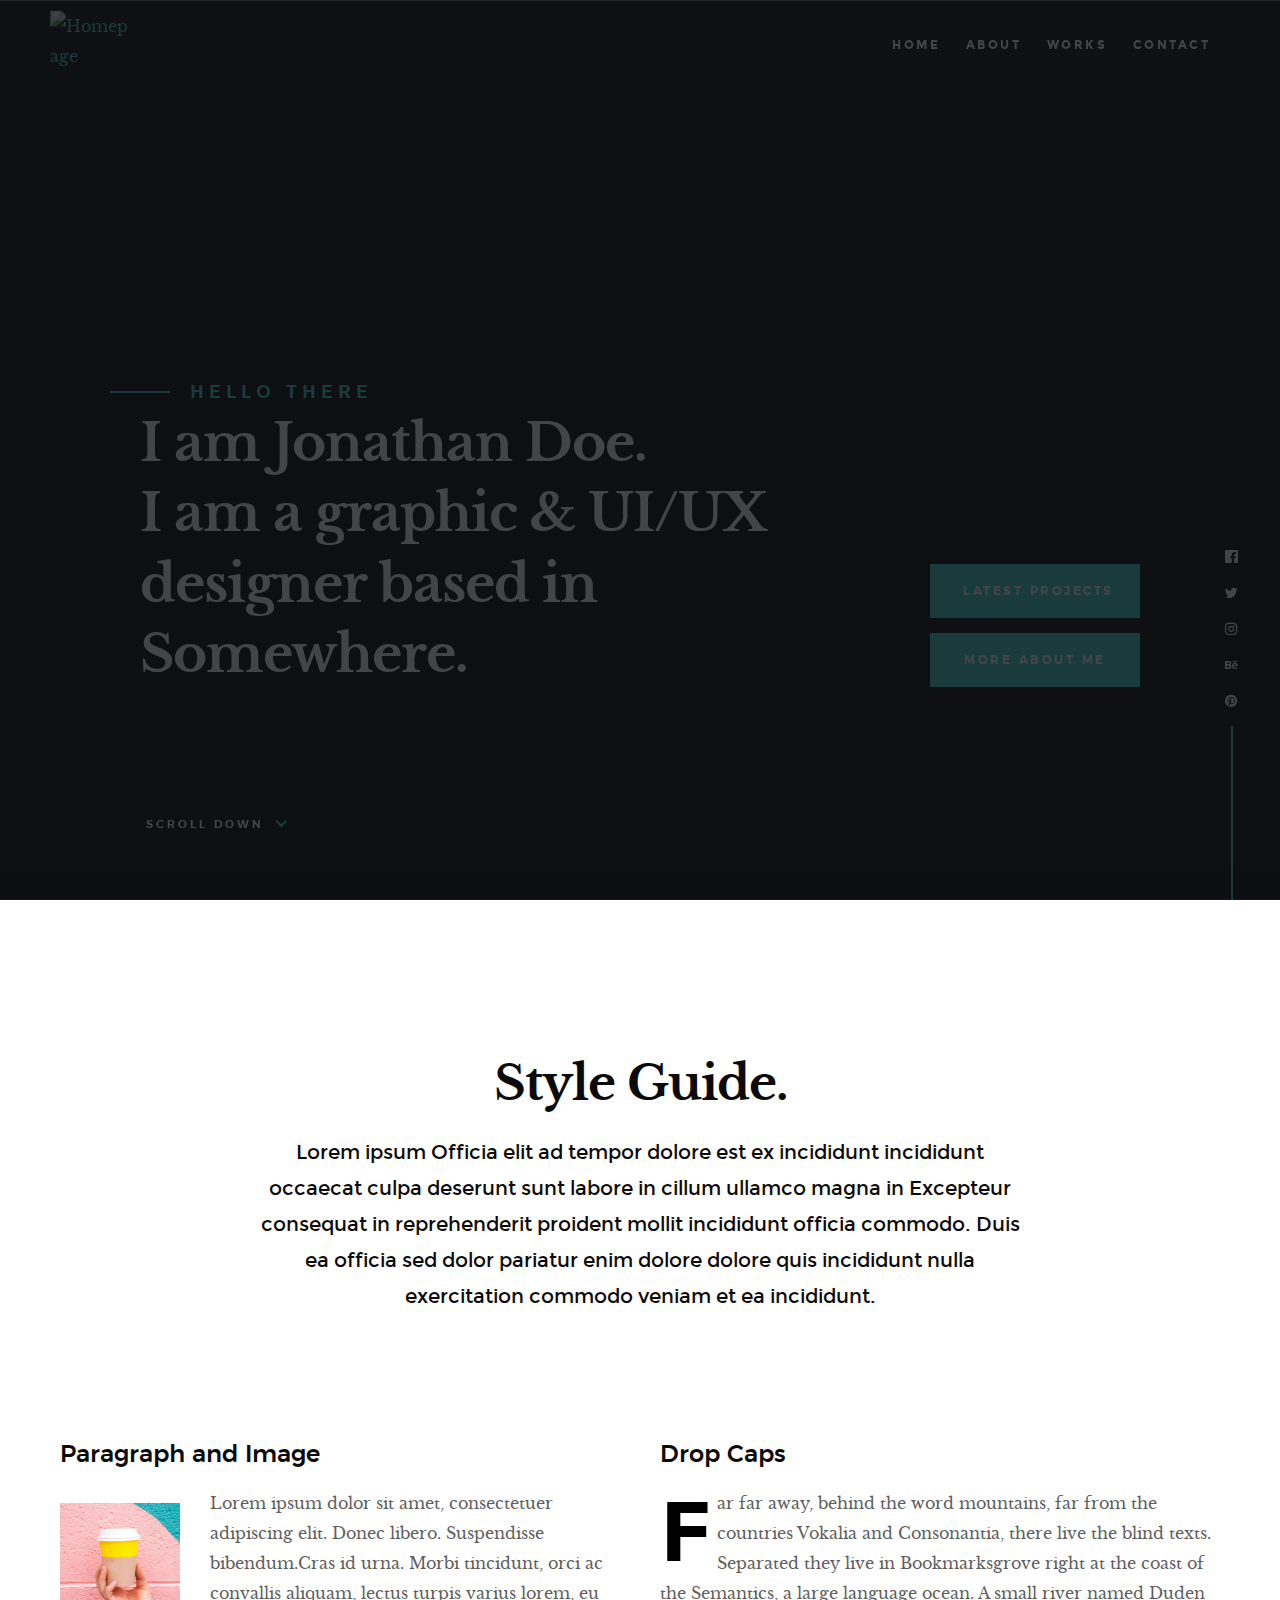
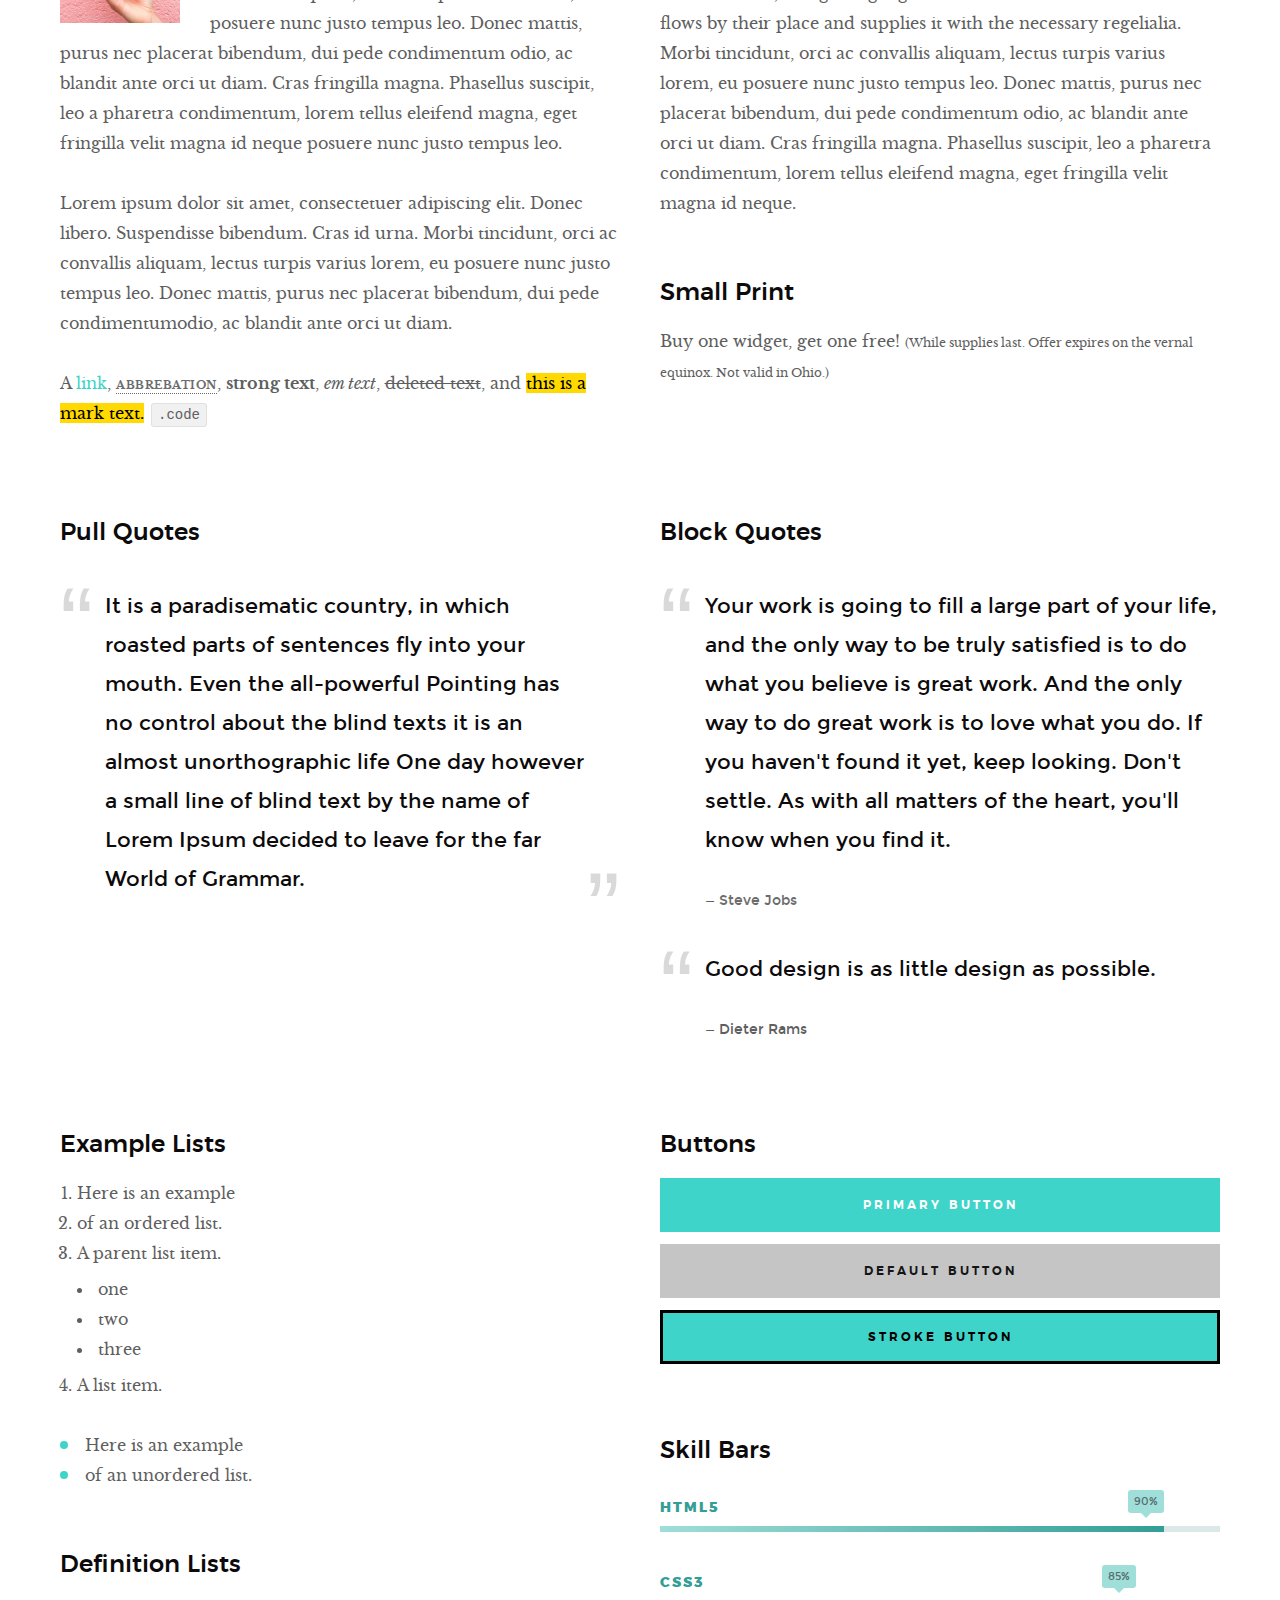
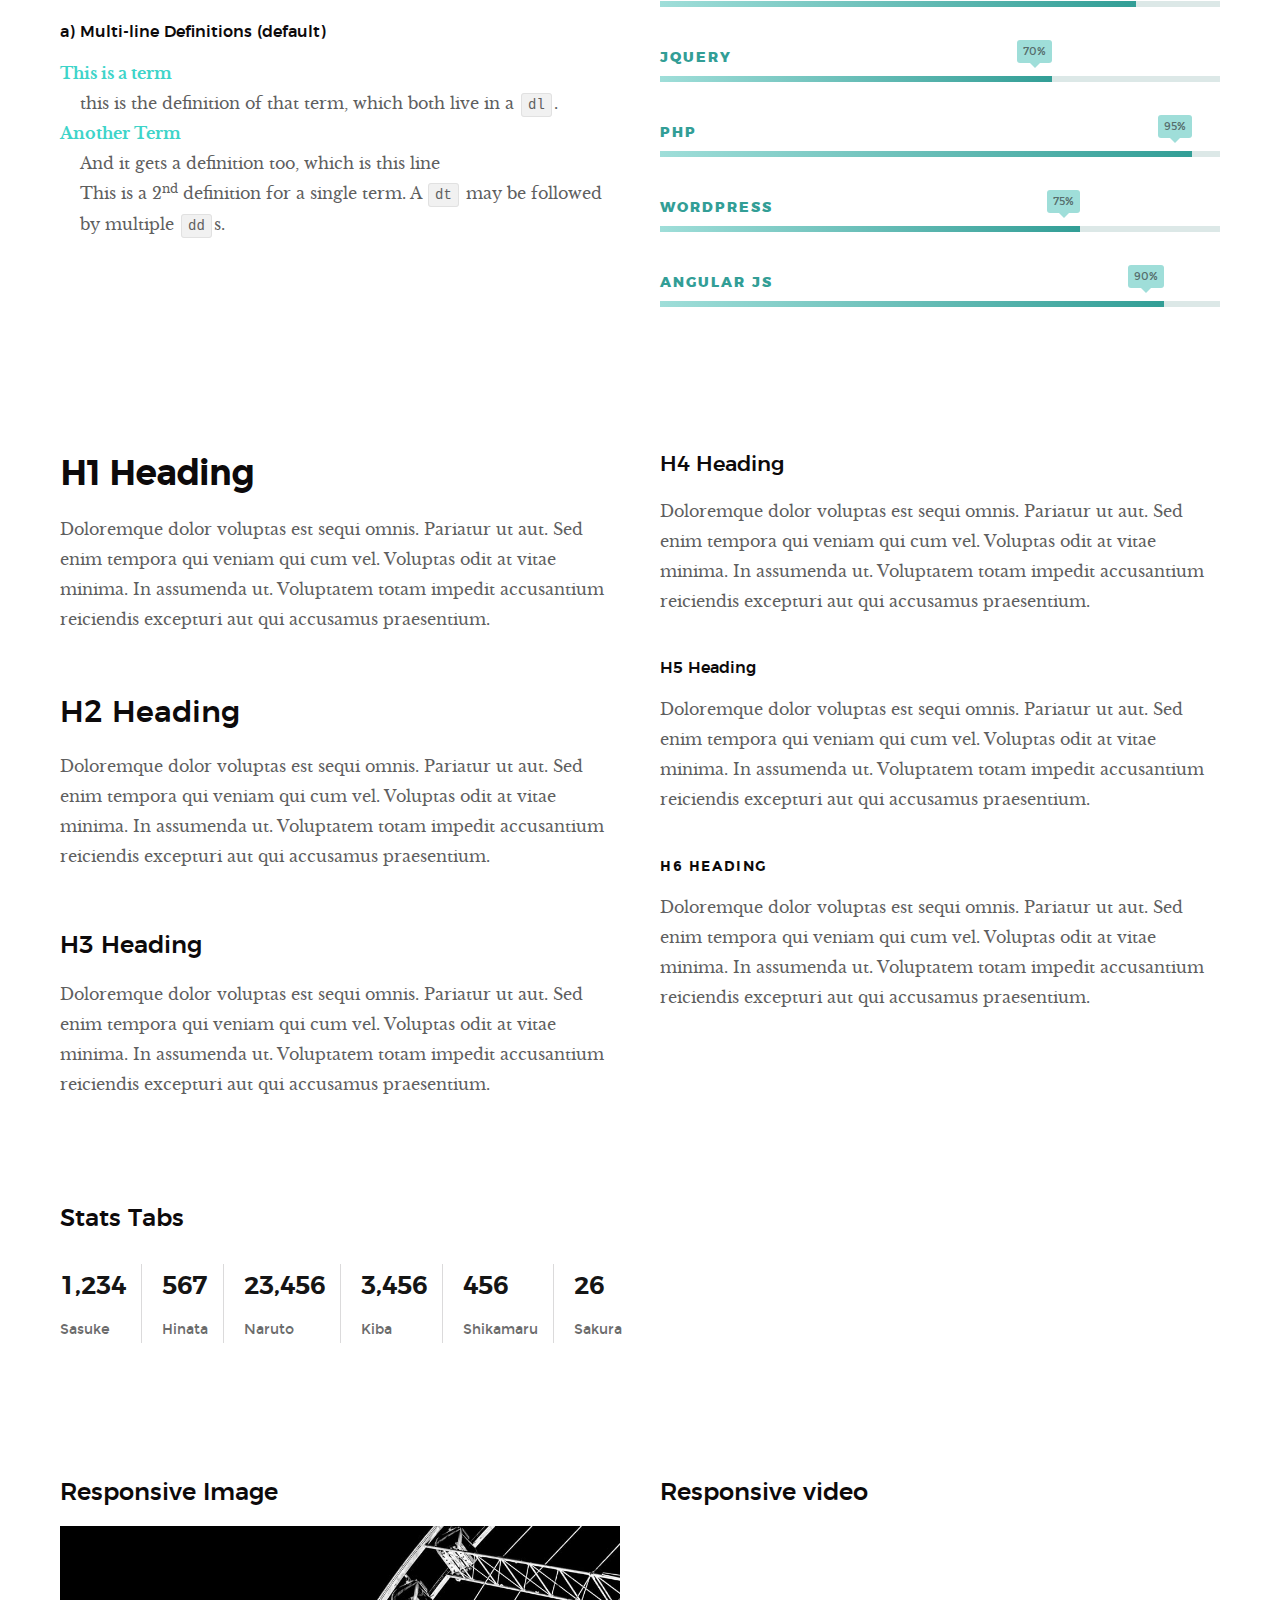
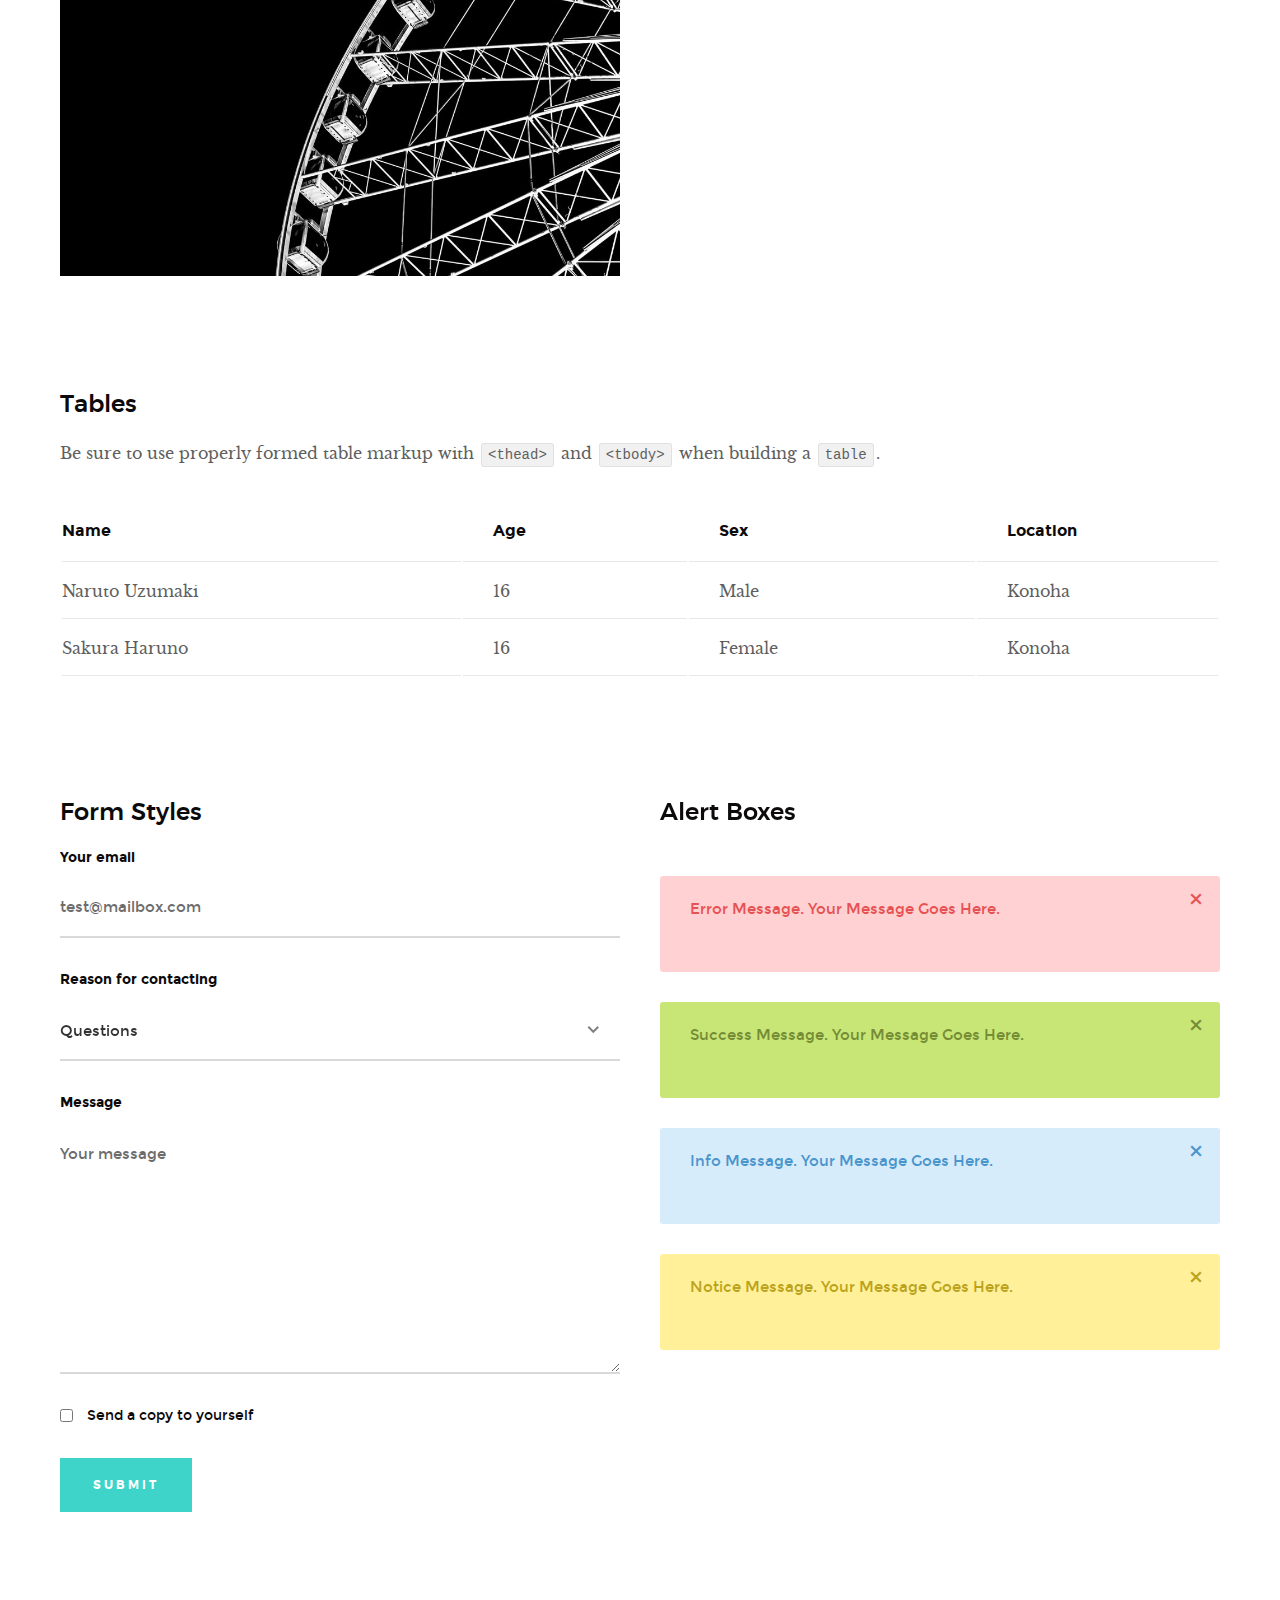
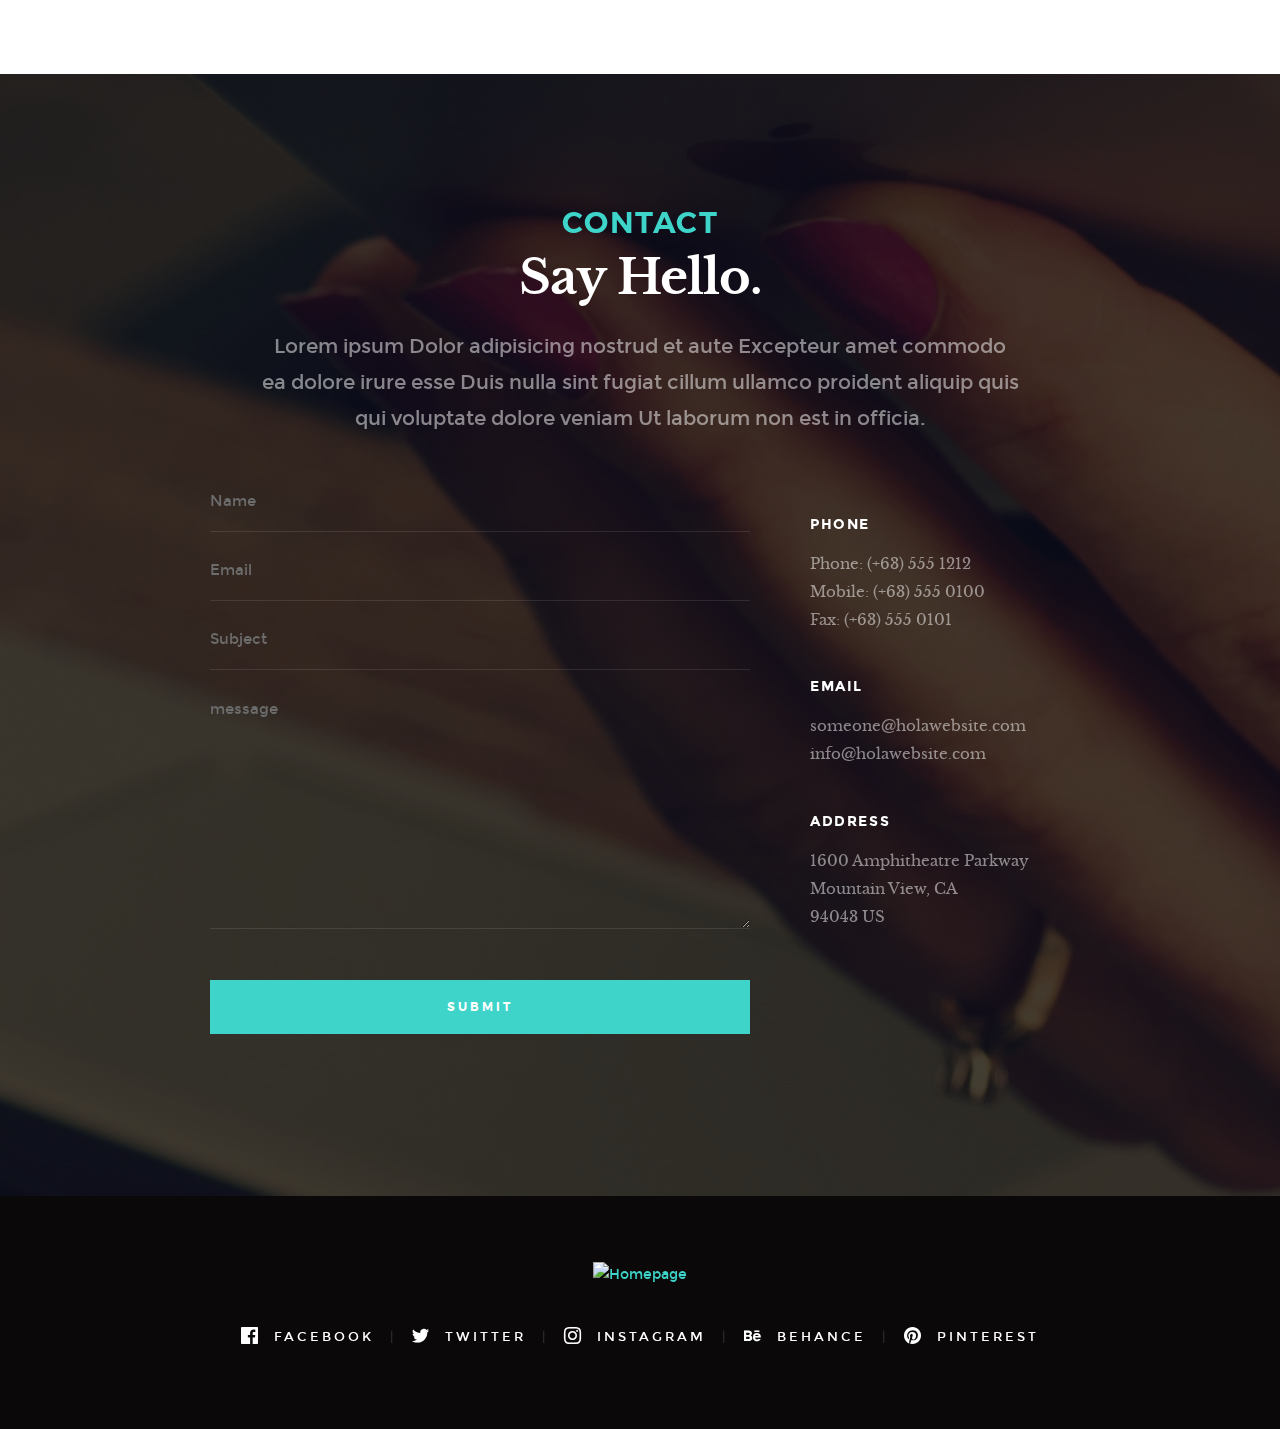
==== styles.html @ a19f1409 "Portafolio" ====
<!DOCTYPE html>
<!--[if lt IE 9 ]><html class="no-js oldie" lang="en"> <![endif]-->
<!--[if IE 9 ]><html class="no-js oldie ie9" lang="en"> <![endif]-->
<!--[if (gte IE 9)|!(IE)]><!-->
<html class="no-js" lang="en">
<!--<![endif]-->

<head>

    <!--- basic page needs
   ================================================== -->
    <meta charset="utf-8">
    <title>Style Guide - Hola</title>
    <meta name="description" content="">
    <meta name="author" content="">

    <!-- mobile specific metas
   ================================================== -->
    <meta name="viewport" content="width=device-width, initial-scale=1">

    <!-- CSS
   ================================================== -->
    <link rel="stylesheet" href="css/base.css">
    <link rel="stylesheet" href="css/vendor.css">
    <link rel="stylesheet" href="css/main.css">

    <style type="text/css" media="screen">
        .s-styles { 
             background: white;
              padding-top: 15rem;
              padding-bottom: 12rem;
        }
     </style> 

    <!-- script
   ================================================== -->
    <script src="js/modernizr.js"></script>
    <script src="js/pace.min.js"></script>

    <!-- favicons
	================================================== -->
    <link rel="shortcut icon" href="favicon.ico" type="image/x-icon">
    <link rel="icon" href="favicon.ico" type="image/x-icon">

</head>

<body id="top">

    <!-- header
    ================================================== -->
    <header class="s-header">

        <div class="header-logo">
            <a class="site-logo" href="index.html"><img src="images/logo.png" alt="Homepage"></a>
        </div>

        <nav class="header-nav-wrap">
            <ul class="header-nav">
                <li><a href="index.html#home" title="home">Home</a></li>
                <li><a href="index.html#about" title="about">About</a></li>
                <li><a href="index.html#works" title="works">Works</a></li>
                <li><a href="index.html#contact" title="contact">Contact</a></li>	
            </ul>
        </nav>

        <a class="header-menu-toggle" href="#0"><span>Menu</span></a>

   </header> <!-- end s-header -->


   <!-- home
   ================================================== -->
   <section id="home" class="s-home page-hero target-section" data-parallax="scroll" data-image-src="images/hero-bg.jpg" data-natural-width=3000 data-natural-height=2000 data-position-y=center>
    
        <div class="overlay"></div>
        <div class="shadow-overlay"></div>

        <div class="home-content">

            <div class="row home-content__main">

                <h3>Hello There</h3>

                <h1>
                    I am Jonathan Doe. <br>
                    I am a graphic & UI/UX <br>
                    designer based in Somewhere.
                </h1>

                <div class="home-content__buttons">
                    <a href="index.html#works" class="btn btn--stroke">
                        Latest Projects
                    </a>
                    <a href="index.html#about" class="btn btn--stroke">
                        More About Me
                    </a>
                </div>

                <div class="home-content__scroll">
                    <a href="#styles" class="smoothscroll scroll-link">
                        <span>Scroll Down</span>
                    </a>
                </div>

            </div>

        </div> <!-- end home-content -->

        <ul class="home-social">
            <li>
                <a href="#"><i class="im im-facebook" aria-hidden="true"></i><span>Facebook</span></a>
            </li>
            <li>
                <a href="#"><i class="im im-twitter" aria-hidden="true"></i><span>Twiiter</span></a>
            </li>
            <li>
                <a href="#"><i class="im im-instagram" aria-hidden="true"></i><span>Instagram</span></a>
            </li>
            <li>
                <a href="#"><i class="im im-behance" aria-hidden="true"></i><span>Behance</span></a>
            </li>
            <li>
                <a href="#"><i class="im im-pinterest" aria-hidden="true"></i><span>Pinterest</span></a>
            </li>
        </ul> 
        <!-- end home-social -->

    </section> <!-- end s-home -->


    <!-- styles
    ================================================== -->
    <section id="styles" class="s-styles">
    
        <div class="row narrow section-intro add-bottom text-center">

            <div class="col-twelve tab-full">

                <h1>Style Guide.</h1>

                <p class="lead">Lorem ipsum Officia elit ad tempor dolore est ex incididunt incididunt occaecat culpa deserunt sunt labore in cillum ullamco magna in Excepteur consequat in reprehenderit proident mollit incididunt officia commodo.
                Duis ea officia sed dolor pariatur enim dolore dolore quis incididunt nulla exercitation commodo veniam et ea incididunt.</p>

            </div>

        </div>

        <div class="row">

            <div class="col-six tab-full">

                <h3>Paragraph and Image</h3>

                <p><a href="#"><img width="120" height="120" class="pull-left" alt="sample-image" src="images/sample-image.jpg"></a>
                Lorem ipsum dolor sit amet, consectetuer adipiscing elit. Donec libero. Suspendisse bibendum.Cras id urna. Morbi tincidunt, orci ac convallis aliquam, lectus turpis varius lorem, eu posuere nunc justo tempus leo. Donec mattis, purus nec placerat bibendum, dui pede condimentum odio, ac blandit ante orci ut diam. Cras fringilla magna. Phasellus suscipit, leo a pharetra condimentum, lorem tellus eleifend magna, eget fringilla velit magna id neque posuere nunc justo tempus leo. </p>

                <p>
                Lorem ipsum dolor sit amet, consectetuer adipiscing elit. Donec libero. Suspendisse bibendum. Cras id urna. Morbi tincidunt, orci ac convallis aliquam, lectus turpis varius lorem, eu posuere nunc justo tempus leo. Donec mattis, purus nec placerat bibendum, dui pede condimentumodio, ac blandit ante orci ut diam.	
                </p>

                <p>A <a href="#">link</a>,
                <abbr title="this really isn't a very good description">abbrebation</abbr>,
                <strong>strong text</strong>,
                <em>em text</em>,
                <del>deleted text</del>, and
                <mark>this is a mark text.</mark>
                <code>.code</code>
                </p>

            </div>

            <div class="col-six tab-full">

                <h3>Drop Caps</h3>

                <p class="drop-cap">Far far away, behind the word mountains, far from the countries Vokalia and Consonantia,
                there live the blind texts. Separated they live in Bookmarksgrove right at the coast of the
                Semantics, a large language ocean. A small river named Duden flows by their place and supplies it with the necessary regelialia. Morbi tincidunt, orci ac convallis aliquam, lectus turpis varius lorem, eu	posuere nunc justo tempus leo. Donec mattis, purus nec placerat bibendum, dui pede condimentum odio, ac blandit ante orci ut diam. Cras fringilla magna. Phasellus suscipit, leo a pharetra condimentum, lorem tellus eleifend magna, eget fringilla velit magna id neque.
                </p>

                <h3>Small Print</h3>

                <p>Buy one widget, get one free!
                <small>(While supplies last. Offer expires on the vernal equinox. Not valid in Ohio.)</small>
                </p>

            </div>

        </div> <!-- end row -->

        <div class="row">

            <div class="col-six tab-full">

                <h3>Pull Quotes</h3>

                <aside class="pull-quote">
                    <blockquote>
                    <p>It is a paradisematic country, in which roasted parts of
                    sentences fly into your mouth. Even the all-powerful Pointing has no control about the blind
                    texts it is an almost unorthographic life One day however a small line of blind text by the name
                    of Lorem Ipsum decided to leave for the far World of Grammar.</p>
                    </blockquote>
                </aside>

            </div>

            <div class="col-six tab-full">

                <h3>Block Quotes</h3>

                <blockquote cite="http://where-i-got-my-info-from.com">
                <p>Your work is going to fill a large part of your life, and the only way to be truly satisfied is
                to do what you believe is great work. And the only way to do great work is to love what you do.
                If you haven't found it yet, keep looking. Don't settle. As with all matters of the heart, you'll know when you find it.
                </p>
                <cite>
                   <a href="#">Steve Jobs</a>
                </cite>
                </blockquote>

                <blockquote>
                <p>Good design is as little design as possible.</p>
                <cite>Dieter Rams</cite>
                </blockquote>

            </div>

        </div> <!-- end row -->


        <div class="row half-bottom">

            <div class="col-six tab-full">

                <h3>Example Lists</h3>

                <ol>
                    <li>Here is an example</li>
                    <li>of an ordered list.</li>
                    <li>A parent list item.
                            <ul>
                                <li>one</li>
                                <li>two</li>
                                <li>three</li>
                        </ul>
                        </li>
                        <li>A list item.</li>
                    </ol>

                <ul class="disc">
                    <li>Here is an example</li>
                    <li>of an unordered list.</li>
                </ul>

                <h3>Definition Lists</h3>

                <h5>a) Multi-line Definitions (default) </h5>

                <dl>
                    <dt><strong>This is a term</strong></dt>
                        <dd>this is the definition of that term, which both live in a <code>dl</code>.</dd>
                    <dt><strong>Another Term</strong></dt>
                        <dd>And it gets a definition too, which is this line</dd>
                        <dd>This is a 2<sup>nd</sup> definition for a single term. A <code>dt</code> may be followed by multiple <code>dd</code>s.</dd>
                </dl>

            </div>

            <div class="col-six tab-full">

                <h3>Buttons</h3>

                <p>
                    <a class="btn btn--primary full-width" href="#0">Primary Button</a>
                    <a class="btn full-width" href="#0">Default Button</a>
                    <a class="btn btn--stroke full-width" href="#0">Stroke Button</a>
                </p>

                <h3>Skill Bars</h3>
                
                <ul class="skill-bars">
                    <li>
                    <div class="progress percent90"><span>90%</span></div>
                    <strong>HTML5</strong>
                    </li>
                    <li>
                    <div class="progress percent85"><span>85%</span></div>
                    <strong>CSS3</strong>
                    </li>
                    <li>
                    <div class="progress percent70"><span>70%</span></div>
                    <strong>JQuery</strong>
                    </li>
                    <li>
                    <div class="progress percent95"><span>95%</span></div>
                    <strong>PHP</strong>
                    </li>
                    <li>
                    <div class="progress percent75"><span>75%</span></div>
                    <strong>Wordpress</strong>
                    </li>
                    <li>
                    <div class="progress percent90"><span>90%</span></div>
                    <strong>Angular JS</strong>
                    </li>
                </ul>

            </div>

        </div> <!-- end row -->

        <div class="row half-bottom">

            <div class="col-six tab-full">
                    
                <h1>H1 Heading</h1>
                <p>Doloremque dolor voluptas est sequi omnis. Pariatur ut aut. Sed enim tempora qui veniam qui cum vel. 
                Voluptas odit at vitae minima. In assumenda ut. Voluptatem totam impedit accusantium reiciendis excepturi aut qui accusamus praesentium.</p>

                <h2>H2 Heading</h2>
                <p>Doloremque dolor voluptas est sequi omnis. Pariatur ut aut. Sed enim tempora qui veniam qui cum vel. 
                Voluptas odit at vitae minima. In assumenda ut. Voluptatem totam impedit accusantium reiciendis excepturi aut qui accusamus praesentium.</p>

                <h3>H3 Heading</h3>
                <p>Doloremque dolor voluptas est sequi omnis. Pariatur ut aut. Sed enim tempora qui veniam qui cum vel. 
                Voluptas odit at vitae minima. In assumenda ut. Voluptatem totam impedit accusantium reiciendis excepturi aut qui accusamus praesentium.</p>

            </div>

            <div class="col-six tab-full">
                    
                <h4>H4 Heading</h4>
                <p>Doloremque dolor voluptas est sequi omnis. Pariatur ut aut. Sed enim tempora qui veniam qui cum vel. 
                Voluptas odit at vitae minima. In assumenda ut. Voluptatem totam impedit accusantium reiciendis excepturi aut qui accusamus praesentium.</p>

                <h5>H5 Heading</h5>
                <p>Doloremque dolor voluptas est sequi omnis. Pariatur ut aut. Sed enim tempora qui veniam qui cum vel. 
                Voluptas odit at vitae minima. In assumenda ut. Voluptatem totam impedit accusantium reiciendis excepturi aut qui accusamus praesentium.</p>

                <h6>H6 Heading</h6>
                <p>Doloremque dolor voluptas est sequi omnis. Pariatur ut aut. Sed enim tempora qui veniam qui cum vel. 
                Voluptas odit at vitae minima. In assumenda ut. Voluptatem totam impedit accusantium reiciendis excepturi aut qui accusamus praesentium.</p>

            </div>

        </div>


        <div class="row half-bottom">

            <div class="col-twelve">

                    <h3>Stats Tabs</h3>

                <ul class="stats-tabs">
                    <li><a href="#">1,234 <em>Sasuke</em></a></li>
                    <li><a href="#">567 <em>Hinata</em></a></li>
                    <li><a href="#">23,456 <em>Naruto</em></a></li>
                    <li><a href="#">3,456 <em>Kiba</em></a></li>
                    <li><a href="#">456 <em>Shikamaru</em></a></li>
                    <li><a href="#">26 <em>Sakura</em></a></li>
                    </ul>

            </div>

        </div> <!-- end row -->


        <div class="row half-bottom">

            <div class="col-six tab-full">

                <h3>Responsive Image</h3>
                <p><img src="images/wheel-500.jpg" 
                    srcset="images/wheel-1000.jpg 1000w, 
                    images/wheel-500.jpg 500w" 
                    sizes="(max-width: 1000px) 100vw, 1000px" alt=""></p>

            </div>

            <div class="col-six tab-full">

                <h3>Responsive video</h3>

                <div class="video-container">
                <iframe src="http://player.vimeo.com/video/14592941?title=0&amp;byline=0&amp;portrait=0&amp;color=F64B39" width="500" height="281" frameborder="0" webkitallowfullscreen mozallowfullscreen allowfullscreen></iframe> 
                </div>

            </div>
          
        </div> <!-- end row -->


        <div class="row add-bottom">

            <div class="col-twelve">

                <h3>Tables</h3>
                <p>Be sure to use properly formed table markup with <code>&lt;thead&gt;</code> and <code>&lt;tbody&gt;</code> when building a <code>table</code>.</p>

                <div class="table-responsive">

                    <table>
                            <thead>
                            <tr>
                                <th>Name</th>
                                <th>Age</th>
                                <th>Sex</th>
                                <th>Location</th>
                            </tr>
                            </thead>
                            <tbody>
                            <tr>
                                <td>Naruto Uzumaki</td>
                                <td>16</td>
                                <td>Male</td>
                                <td>Konoha</td>
                            </tr>
                            <tr>
                                <td>Sakura Haruno</td>
                                <td>16</td>
                                <td>Female</td>
                                <td>Konoha</td>
                            </tr>
                            </tbody>
                    </table>

                </div>

            </div>
          
        </div> <!-- end row -->
    

        <div class="row">

            <div class="col-six tab-full">

                <h3>Form Styles</h3>

                <form>
                        <div>
                            <label for="sampleInput">Your email</label>
                            <input class="full-width" type="email" placeholder="test@mailbox.com" id="sampleInput">
                    </div>
                    <div>
                            <label for="sampleRecipientInput">Reason for contacting</label>
                            <div class="ss-custom-select">
                                <select class="full-width" id="sampleRecipientInput">
                                    <option value="Option 1">Questions</option>
                                    <option value="Option 2">Report</option>
                                    <option value="Option 3">Others</option>
                                </select>
                            </div>
                    </div>
                    
                        <label for="exampleMessage">Message</label>
                        <textarea class="full-width" placeholder="Your message" id="exampleMessage"></textarea>

                        <label class="add-bottom">
                            <input type="checkbox">
                            <span class="label-text">Send a copy to yourself</span>
                        </label>
                    
                        <input class="btn--primary" type="submit" value="Submit">

                </form>

            </div>

            <div class="col-six tab-full">

                <h3>Alert Boxes</h3>

                <br>
                
                <div class="alert-box alert-box--error hideit">
                    <p>Error Message. Your Message Goes Here.</p>
                    <i class="im im-x-mark alert-box__close"></i>
                </div><!-- /error -->
                        
                <div class="alert-box alert-box--success hideit">
                    <p>Success Message. Your Message Goes Here.</p>
                    <i class="im im-x-mark alert-box__close"></i>
                </div><!-- /success -->
                        
                <div class="alert-box alert-box--info hideit">
                    <p>Info Message. Your Message Goes Here.</p>
                    <i class="im im-x-mark alert-box__close"></i>
                </div><!-- /info -->
                        
                <div class="alert-box alert-box--notice hideit">
                    <p>Notice Message. Your Message Goes Here.</p>
                    <i class="im im-x-mark alert-box__close"></i>
                </div><!-- /notice -->
            
            </div>

        </div> <!-- end row -->

    </section> <!-- end styles -->


    <!-- s-contact
    ================================================== -->
    <section id="contact" class="s-contact target-section">

        <div class="overlay"></div>

        <div class="row narrow section-intro">
            <div class="col-full">
                <h3>Contact</h3>
                <h1>Say Hello.</h1>
                
                <p class="lead">Lorem ipsum Dolor adipisicing nostrud et aute Excepteur amet commodo ea dolore irure esse Duis nulla sint fugiat cillum ullamco proident aliquip quis qui voluptate dolore veniam Ut laborum non est in officia.</p>
            </div>
        </div>

        <div class="row contact__main">
            <div class="col-eight tab-full contact__form">
                <form name="contactForm" id="contactForm" method="post" action="">
                    <fieldset>
    
                    <div class="form-field">
                        <input name="contactName" type="text" id="contactName" placeholder="Name" value="" minlength="2" required="" aria-required="true" class="full-width">
                    </div>
                    <div class="form-field">
                        <input name="contactEmail" type="email" id="contactEmail" placeholder="Email" value="" required="" aria-required="true" class="full-width">
                    </div>
                    <div class="form-field">
                        <input name="contactSubject" type="text" id="contactSubject" placeholder="Subject" value="" class="full-width">
                    </div>                       
                    <div class="form-field">
                            <textarea name="contactMessage" id="contactMessage" placeholder="message" rows="10" cols="50" required="" aria-required="true" class="full-width"></textarea>
                        </div>                      
                    <div class="form-field">
                        <button class="full-width btn--primary">Submit</button>
                        <div class="submit-loader">
                            <div class="text-loader">Sending...</div>
                            <div class="s-loader">
                                <div class="bounce1"></div>
                                <div class="bounce2"></div>
                                <div class="bounce3"></div>
                            </div>
                        </div>
                    </div>
    
                    </fieldset>
                </form>

                <!-- contact-warning -->
                <div class="message-warning">
                        Something went wrong. Please try again.
                </div> 
            
                <!-- contact-success -->
                <div class="message-success">
                        Your message was sent, thank you!<br>
                </div>
                        
            </div>
            <div class="col-four tab-full contact__infos">
                <h4 class="h06">Phone</h4>
                <p>Phone: (+63) 555 1212<br>
                Mobile: (+63) 555 0100<br>
                Fax: (+63) 555 0101
                </p>

                <h4 class="h06">Email</h4>
                <p>someone@holawebsite.com<br>
                info@holawebsite.com
                </p>

                <h4 class="h06">Address</h4>
                <p>
                1600 Amphitheatre Parkway<br>
                Mountain View, CA<br>
                94043 US
                </p>
            </div>

        </div>

    </section> <!-- end s-contact -->


    <!-- footer
    ================================================== -->
    <footer>
            <div class="row">
                <div class="col-full">
    
                    <div class="footer-logo">
                        <a class="footer-site-logo" href="#0"><img src="images/logo.png" alt="Homepage"></a>
                    </div>
    
                    <ul class="footer-social">
                        <li><a href="#0">
                            <i class="im im-facebook" aria-hidden="true"></i>
                            <span>Facebook</span>
                        </a></li>
                        <li><a href="#0">
                            <i class="im im-twitter" aria-hidden="true"></i>
                            <span>Twitter</span>
                        </a></li>
                        <li><a href="#0">
                            <i class="im im-instagram" aria-hidden="true"></i>
                            <span>Instagram</span>
                        </a></li>
                        <li><a href="#0">
                            <i class="im im-behance" aria-hidden="true"></i>
                            <span>Behance</span>
                        </a></li>
                        <li><a href="#0">
                            <i class="im im-pinterest" aria-hidden="true"></i>
                            <span>Pinterest</span>
                        </a></li>
                    </ul>
                        
                </div>
            </div>
    
        </footer> <!-- end footer -->
    
    
        <div id="preloader"> 
            <div id="loader"></div>
        </div>
    
    
        <!-- Java Script
        ================================================== -->
        <script src="js/jquery-3.2.1.min.js"></script>
        <script src="js/plugins.js"></script>
        <script src="js/main.js"></script>

</body>

</html>
---- css/base.css ----
html {
    font-family: sans-serif;
    line-height: 1.15;
    -ms-text-size-adjust: 100%;
    -webkit-text-size-adjust: 100%;
}

body {
    margin: 0;
}

article, aside, footer, header, nav, section {
    display: block;
}

h1 {
    font-size: 2em;
    margin: 0.67em 0;
}

figcaption, figure, main {
    display: block;
}

figure {
    margin: 1em 40px;
}

hr {
    box-sizing: content-box;
    height: 0;
    overflow: visible;
}

pre {
    font-family: monospace, monospace;
    font-size: 1em;
}

a {
    background-color: transparent;
    -webkit-text-decoration-skip: objects;
}

a:active, a:hover {
    outline-width: 0;
}

abbr[title] {
    border-bottom: none;
    text-decoration: underline;
    text-decoration: underline dotted;
}

b, strong {
    font-weight: inherit;
}

b, strong {
    font-weight: bolder;
}

code, kbd, samp {
    font-family: monospace, monospace;
    font-size: 1em;
}

dfn {
    font-style: italic;
}

mark {
    background-color: #ff0;
    color: #000;
}

small {
    font-size: 80%;
}

sub, sup {
    font-size: 75%;
    line-height: 0;
    position: relative;
    vertical-align: baseline;
}

sub {
    bottom: -0.25em;
}

sup {
    top: -0.5em;
}

audio, video {
    display: inline-block;
}

audio:not([controls]) {
    display: none;
    height: 0;
}

img {
    border-style: none;
}

svg:not(:root) {
    overflow: hidden;
}

button, input, optgroup, select, textarea {
    font-family: sans-serif;
    font-size: 100%;
    line-height: 1.15;
    margin: 0;
}

button, input {
    overflow: visible;
}

button, select {
    text-transform: none;
}

button, html [type="button"], [type="reset"], [type="submit"] {
    -webkit-appearance: button;
}

button::-moz-focus-inner, [type="button"]::-moz-focus-inner, [type="reset"]::-moz-focus-inner, [type="submit"]::-moz-focus-inner {
    border-style: none;
    padding: 0;
}

button:-moz-focusring, [type="button"]:-moz-focusring, [type="reset"]:-moz-focusring, [type="submit"]:-moz-focusring {
    outline: 1px dotted ButtonText;
}

fieldset {
    border: 1px solid #c0c0c0;
    margin: 0 2px;
    padding: 0.35em 0.625em 0.75em;
}

legend {
    box-sizing: border-box;
    color: inherit;
    display: table;
    max-width: 100%;
    padding: 0;
    white-space: normal;
}

progress {
    display: inline-block;
    vertical-align: baseline;
}

textarea {
    overflow: auto;
}

[type="checkbox"], [type="radio"] {
    box-sizing: border-box;
    padding: 0;
}

[type="number"]::-webkit-inner-spin-button, [type="number"]::-webkit-outer-spin-button {
    height: auto;
}

[type="search"] {
    -webkit-appearance: textfield;
    outline-offset: -2px;
}

[type="search"]::-webkit-search-cancel-button, [type="search"]::-webkit-search-decoration {
    -webkit-appearance: none;
}

::-webkit-file-upload-button {
    -webkit-appearance: button;
    font: inherit;
}

details, menu {
    display: block;
}

summary {
    display: list-item;
}

canvas {
    display: inline-block;
}

template {
    display: none;
}

[hidden] {
    display: none;
}


/* ===================================================================
 * # basic/base setup styles - (_basic.scss)
 *
 * ------------------------------------------------------------------- */

html {
    font-size: 62.5%;
    box-sizing: border-box;
}

*, *::before, *::after {
    box-sizing: inherit;
}

body {
    font-weight: normal;
    line-height: 1;
    word-wrap: break-word;
    text-rendering: optimizeLegibility;
    -webkit-overflow-scrolling: touch;
    -webkit-text-size-adjust: none;
}

body, input, button {
    -moz-osx-font-smoothing: grayscale;
    -webkit-font-smoothing: antialiased;
}


/* ------------------------------------------------------------------- 
 * ## Media - (_basic.scss)
 * ------------------------------------------------------------------- */

img, video {
    max-width: 100%;
    height: auto;
}


/* ------------------------------------------------------------------- 
 * ## Typography resets - (_basic.scss)
 * ------------------------------------------------------------------- */

div, dl, dt, dd, ul, ol, li, h1, h2, h3, h4, h5, h6, pre, form, p, blockquote, th, td {
    margin: 0;
    padding: 0;
}

h1, h2, h3, h4, h5, h6 {
    -webkit-font-smoothing: auto;
    -webkit-font-smoothing: antialiased;
    -webkit-font-variant-ligatures: common-ligatures;
    -moz-font-variant-ligatures: common-ligatures;
    font-variant-ligatures: common-ligatures;
    text-rendering: optimizeLegibility;
}

em, i {
    font-style: italic;
    line-height: inherit;
}

strong, b {
    font-weight: bold;
    line-height: inherit;
}

small {
    font-size: 60%;
    line-height: inherit;
}

ol, ul {
    list-style: none;
}

li {
    display: block;
}


/* ------------------------------------------------------------------- 
 * ## links - (_basic.scss)
 * ------------------------------------------------------------------- */

a {
    text-decoration: none;
    line-height: inherit;
}

a img {
    border: none;
}


/* ------------------------------------------------------------------- 
 * ## inputs - (_basic.scss)
 * ------------------------------------------------------------------- */

fieldset {
    margin: 0;
    padding: 0;
}

input[type="email"], 
input[type="number"], 
input[type="search"], 
input[type="text"], 
input[type="tel"], 
input[type="url"], 
input[type="password"], textarea {
    -webkit-appearance: none;
    -moz-appearance: none;
    -ms-appearance: none;
    -o-appearance: none;
    appearance: none;
}


/* ===================================================================
 * # grid - (_grid.scss)
 *
 * ------------------------------------------------------------------- */

.row {
    width: 94%;
    max-width: 1200px;
    margin: 0 auto;
}

.row:after {
    content: "";
    display: table;
    clear: both;
}

.row .row {
    width: auto;
    max-width: none;
    margin-left: -20px;
    margin-right: -20px;
}


/* column blocks
 * -------------------------------------- */

[class*="col-"] {
    float: left;
}

[class*="col-"] + [class*="col-"].end {
    float: right;
}

[class*="col-"] {
    padding: 0 20px;
}


/* column width classes 
 * -------------------------------------- */

.col-one {
    width: 8.33333%;
}

.col-two, .col-1-6 {
    width: 16.66667%;
}

.col-three, .col-1-4 {
    width: 25%;
}

.col-four, .col-1-3 {
    width: 33.33333%;
}

.col-five {
    width: 41.66667%;
}

.col-six, .col-1-2 {
    width: 50%;
}

.col-seven {
    width: 58.33333%;
}

.col-eight, .col-2-3 {
    width: 66.66667%;
}

.col-nine, .col-3-4 {
    width: 75%;
}

.col-ten, .col-5-6 {
    width: 83.33333%;
}

.col-eleven {
    width: 91.66667%;
}

.col-twelve, .col-full {
    width: 100%;
}


/* ------------------------------------------------------------------- 
 * ## medium size devices - (_grid.scss)
 * ------------------------------------------------------------------- */

@media only screen and (max-width: 1200px) {
    .row .row {
        margin-left: -15px;
        margin-right: -15px;
    }
    [class*="col-"] {
        padding: 0 15px;
    }
    .md-two, .md-1-6 {
        width: 16.66667%;
    }
    .md-one {
        width: 8.33333%;
    }
    .md-three, .md-1-4 {
        width: 25%;
    }
    .md-four, .md-1-3 {
        width: 33.33333%;
    }
    .md-five {
        width: 41.66667%;
    }
    .md-six, .md-1-2 {
        width: 50%;
    }
    .md-seven {
        width: 58.33333%;
    }
    .md-eight, .md-2-3 {
        width: 66.66667%;
    }
    .md-nine, .md-3-4 {
        width: 75%;
    }
    .md-ten, .md-5-6 {
        width: 83.33333%;
    }
    .md-eleven {
        width: 91.66667%;
    }
    .md-twelve, .md-full {
        width: 100%;
    }
}


/* ------------------------------------------------------------------- 
 * ## tablets - (_grid.scss)
 * ------------------------------------------------------------------- */

@media only screen and (max-width: 800px) {
    .row {
        width: 90%;
    }
    .tab-1-4 {
        width: 25%;
    }
    .tab-1-3 {
        width: 33.33333%;
    }
    .tab-1-2 {
        width: 50%;
    }
    .tab-2-3 {
        width: 66.66667%;
    }
    .tab-3-4 {
        width: 75%;
    }
    .tab-full {
        width: 100%;
    }
}


/* ------------------------------------------------------------------- 
 * ## mobile devices - (_grid.scss)
 * ------------------------------------------------------------------- */

@media only screen and (max-width: 600px) {
    .row {
        width: auto;
        padding-left: 25px;
        padding-right: 25px;
    }
    .row .row {
        margin-left: -10px;
        margin-right: -10px;
    }
    [class*="col-"] {
        padding: 0 10px;
    }
    .mob-1-4 {
        width: 25%;
    }
    .mob-1-3 {
        width: 33.33333%;
    }
    .mob-1-2 {
        width: 50%;
    }
    .mob-2-3 {
        width: 66.66667%;
    }
    .mob-3-4 {
        width: 75%;
    }
    .mob-full {
        width: 100%;
    }
}


/* ------------------------------------------------------------------- 
 * ## small mobile devices - (_grid.scss) 
 * ------------------------------------------------------------------- */


/* stack columns on small mobile devices
 * ------------------------------------------------------------------- */

@media only screen and (max-width: 400px) {
    .row .row {
        padding-left: 0;
        padding-right: 0;
        margin-left: 0;
        margin-right: 0;
    }
    [class*="col-"] {
        width: 100% !important;
        float: none !important;
        clear: both !important;
        margin-left: 0;
        margin-right: 0;
        padding: 0;
    }
    [class*="col-"] + [class*="col-"].end {
        float: none;
    }
}


/* ===================================================================
 * # block grids - (_grid.scss)
 * ------------------------------------------------------------------- */


/*   Equally-sized columns define at row level
 * ------------------------------------------------------------------- */

[class*="block-"]:after {
    content: "";
    display: table;
    clear: both;
}

.block-1-6 .col-block {
    width: 16.66667%;
}

.block-1-5 .col-block {
    width: 20%;
}

.block-1-4 .col-block {
    width: 25%;
}

.block-1-3 .col-block {
    width: 33.33333%;
}

.block-1-2 .col-block {
    width: 50%;
}


/**
 * Clearing for block grid columns. Allow columns with 
 * different heights to align properly.
 */

.block-1-6 .col-block:nth-child(6n+1), 
.block-1-5 .col-block:nth-child(5n+1), 
.block-1-4 .col-block:nth-child(4n+1), 
.block-1-3 .col-block:nth-child(3n+1), 
.block-1-2 .col-block:nth-child(2n+1) {
    clear: both;
}


/* ------------------------------------------------------------------- 
 * ## medium size devices - (_grid.scss)
 * ------------------------------------------------------------------- */

@media only screen and (max-width: 1200px) {
    .block-m-1-6 .col-block {
        width: 16.66667%;
    }
    .block-m-1-5 .col-block {
        width: 20%;
    }
    .block-m-1-4 .col-block {
        width: 25%;
    }
    .block-m-1-3 .col-block {
        width: 33.33333%;
    }
    .block-m-1-2 .col-block {
        width: 50%;
    }
    .block-m-full .col-block {
        width: 100%;
        clear: both;
    }
    [class*="block-m-"] .bgrid:nth-child(n) {
        clear: none;
    }
    .block-m-1-6 .col-block:nth-child(6n+1), 
    .block-m-1-5 .col-block:nth-child(5n+1), 
    .block-m-1-4 .col-block:nth-child(4n+1), 
    .block-m-1-3 .col-block:nth-child(3n+1), 
    .block-m-1-2 .col-block:nth-child(2n+1) {
        clear: both;
    }
}


/* ------------------------------------------------------------------- 
 * ## tablets - (_grid.scss)
 * ------------------------------------------------------------------- */

@media only screen and (max-width: 800px) {
    .block-tab-1-6 .col-block {
        width: 16.66667%;
    }
    .block-tab-1-5 .col-block {
        width: 20%;
    }
    .block-tab-1-4 .col-block {
        width: 25%;
    }
    .block-tab-1-3 .col-block {
        width: 33.33333%;
    }
    .block-tab-1-2 .col-block {
        width: 50%;
    }
    .block-tab-full .col-block {
        width: 100%;
        clear: both;
    }
    [class*="block-tab-"] .bgrid:nth-child(n) {
        clear: none;
    }
    .block-tab-1-6 .col-block:nth-child(6n+1), 
    .block-tab-1-6 .col-block:nth-child(5n+1), 
    .block-tab-1-4 .col-block:nth-child(4n+1), 
    .block-tab-1-3 .col-block:nth-child(3n+1), 
    .block-tab-1-2 .col-block:nth-child(2n+1) {
        clear: both;
    }
}


/* ------------------------------------------------------------------- 
 * ## mobile devices - (_grid.scss)
 * ------------------------------------------------------------------- */

@media only screen and (max-width: 600px) {
    .block-mob-1-6 .col-block {
        width: 16.66667%;
    }
    .block-mob-1-5 .col-block {
        width: 20%;
    }
    .block-mob-1-4 .col-block {
        width: 25%;
    }
    .block-mob-1-3 .col-block {
        width: 33.33333%;
    }
    .block-mob-1-2 .col-block {
        width: 50%;
    }
    .block-mob-full .col-block {
        width: 100%;
        clear: both;
    }
    [class*="block-mob-"] .bgrid:nth-child(n) {
        clear: none;
    }
    .block-mob-1-6 .col-block:nth-child(6n+1), 
    .block-mob-1-5 .col-block:nth-child(5n+1), 
    .block-mob-1-4 .col-block:nth-child(4n+1), 
    .block-mob-1-3 .col-block:nth-child(3n+1), 
    .block-mob-1-2 .col-block:nth-child(2n+1) {
        clear: both;
    }
}


/* ------------------------------------------------------------------- 
 * ## small mobile devices - (_grid.scss) 
 * ------------------------------------------------------------------- */


/* stack columns on small mobile devices
 * ------------------------------------------------------------------- */

@media only screen and (max-width: 400px) {
    .stack .col-block {
        width: 100% !important;
        float: none !important;
        clear: both !important;
        margin-left: 0;
        margin-right: 0;
    }
}


/* ===================================================================
 * # MISC  - (_grid.scss)
 *
 * ------------------------------------------------------------------- */

.group:after {
    content: "";
    display: table;
    clear: both;
}


/* Misc Helper Styles
 * -------------------------------------- */

.is-hidden {
    display: none;
}

.is-invisible {
    visibility: hidden;
}

.antialiased {
    -webkit-font-smoothing: antialiased;
    -moz-osx-font-smoothing: grayscale;
}

.overflow-hidden {
    overflow: hidden;
}

.remove-bottom {
    margin-bottom: 0;
}

.half-bottom {
    margin-bottom: 1.5rem !important;
}

.add-bottom {
    margin-bottom: 3rem !important;
}

.no-border {
    border: none;
}

.full-width {
    width: 100%;
}

.text-center {
    text-align: center;
}

.text-left {
    text-align: left;
}

.text-right {
    text-align: right;
}

.pull-left {
    float: left;
}

.pull-right {
    float: right;
}

.align-center {
    margin-left: auto;
    margin-right: auto;
    text-align: center;
}
---- css/vendor.css ----
/* =================================================================== 
 *
 *  Hola v1.0 Vendor/Third Party CSS 
 *  10-02-2017
 *  ------------------------------------------------------------------
 *
 *  TOC:
 *  # Slick slider
 *  # PhotoSwipe Skin
 *  # Prettyprint GitHub Theme
 *
 * =================================================================== */


/* ===================================================================
 * # slick slider
 *
 * ------------------------------------------------------------------- */

.slick-slider {
    position: relative;
    display: block;
    box-sizing: border-box;
    -webkit-touch-callout: none;
    -webkit-user-select: none;
    -khtml-user-select: none;
    -moz-user-select: none;
    -ms-user-select: none;
    user-select: none;
    -ms-touch-action: pan-y;
    touch-action: pan-y;
    -webkit-tap-highlight-color: transparent;
}

.slick-list {
    position: relative;
    overflow: hidden;
    display: block;
    margin: 0;
    padding: 0;
}

.slick-list:focus {
    outline: none;
}

.slick-list.dragging {
    cursor: pointer;
    cursor: hand;
}

.slick-slider .slick-track, .slick-slider .slick-list {
    -webkit-transform: translate3d(0, 0, 0);
    -moz-transform: translate3d(0, 0, 0);
    -ms-transform: translate3d(0, 0, 0);
    -o-transform: translate3d(0, 0, 0);
    transform: translate3d(0, 0, 0);
}

.slick-track {
    position: relative;
    left: 0;
    top: 0;
    display: block;
}

.slick-track:before, .slick-track:after {
    content: "";
    display: table;
}

.slick-track:after {
    clear: both;
}

.slick-loading .slick-track {
    visibility: hidden;
}

.slick-slide {
    float: left;
    height: 100%;
    min-height: 1px;
    display: none;
}

[dir="rtl"] .slick-slide {
    float: right;
}

.slick-slide img {
    display: block;
}

.slick-slide.slick-loading img {
    display: none;
}

.slick-slide.dragging img {
    pointer-events: none;
}

.slick-initialized .slick-slide {
    display: block;
}

.slick-loading .slick-slide {
    visibility: hidden;
}

.slick-vertical .slick-slide {
    display: block;
    height: auto;
    border: 1px solid transparent;
}

.slick-arrow.slick-hidden {
    display: none;
}


/*! PhotoSwipe main CSS by Dmitry Semenov | photoswipe.com | MIT license */


/*
	Styles for basic PhotoSwipe functionality (sliding area, open/close transitions)
*/


/* pswp = photoswipe */

.pswp {
    display: none;
    position: absolute;
    width: 100%;
    height: 100%;
    left: 0;
    top: 0;
    overflow: hidden;
    -ms-touch-action: none;
    touch-action: none;
    z-index: 1500;
    -webkit-text-size-adjust: 100%;
    /* create separate layer, to avoid paint on window.onscroll in webkit/blink */
    -webkit-backface-visibility: hidden;
    outline: none;
}

.pswp * {
    -webkit-box-sizing: border-box;
    box-sizing: border-box;
}

.pswp img {
    max-width: none;
}


/* style is added when JS option showHideOpacity is set to true */

.pswp--animate_opacity {
    /* 0.001, because opacity:0 doesn't trigger Paint action, which causes lag at start of transition */
    opacity: 0.001;
    will-change: opacity;
    /* for open/close transition */
    -webkit-transition: opacity 333ms cubic-bezier(0.4, 0, 0.22, 1);
    transition: opacity 333ms cubic-bezier(0.4, 0, 0.22, 1);
}

.pswp--open {
    display: block;
}

.pswp--zoom-allowed .pswp__img {
    /* autoprefixer: off */
    cursor: -webkit-zoom-in;
    cursor: -moz-zoom-in;
    cursor: zoom-in;
}

.pswp--zoomed-in .pswp__img {
    /* autoprefixer: off */
    cursor: -webkit-grab;
    cursor: -moz-grab;
    cursor: grab;
}

.pswp--dragging .pswp__img {
    /* autoprefixer: off */
    cursor: -webkit-grabbing;
    cursor: -moz-grabbing;
    cursor: grabbing;
}


/*
	Background is added as a separate element.
	As animating opacity is much faster than animating rgba() background-color.
*/

.pswp__bg {
    position: absolute;
    left: 0;
    top: 0;
    width: 100%;
    height: 100%;
    background: #000;
    opacity: 0;
    -webkit-transform: translateZ(0);
    transform: translateZ(0);
    -webkit-backface-visibility: hidden;
    will-change: opacity;
}

.pswp__scroll-wrap {
    position: absolute;
    left: 0;
    top: 0;
    width: 100%;
    height: 100%;
    overflow: hidden;
}

.pswp__container, .pswp__zoom-wrap {
    -ms-touch-action: none;
    touch-action: none;
    position: absolute;
    left: 0;
    right: 0;
    top: 0;
    bottom: 0;
}


/* Prevent selection and tap highlights */

.pswp__container, .pswp__img {
    -webkit-user-select: none;
    -moz-user-select: none;
    -ms-user-select: none;
    user-select: none;
    -webkit-tap-highlight-color: transparent;
    -webkit-touch-callout: none;
}

.pswp__zoom-wrap {
    position: absolute;
    width: 100%;
    -webkit-transform-origin: left top;
    -ms-transform-origin: left top;
    transform-origin: left top;
    /* for open/close transition */
    -webkit-transition: -webkit-transform 333ms cubic-bezier(0.4, 0, 0.22, 1);
    transition: transform 333ms cubic-bezier(0.4, 0, 0.22, 1);
}

.pswp__bg {
    will-change: opacity;
    /* for open/close transition */
    -webkit-transition: opacity 333ms cubic-bezier(0.4, 0, 0.22, 1);
    transition: opacity 333ms cubic-bezier(0.4, 0, 0.22, 1);
}

.pswp--animated-in .pswp__bg, .pswp--animated-in .pswp__zoom-wrap {
    -webkit-transition: none;
    transition: none;
}

.pswp__container, .pswp__zoom-wrap {
    -webkit-backface-visibility: hidden;
}

.pswp__item {
    position: absolute;
    left: 0;
    right: 0;
    top: 0;
    bottom: 0;
    overflow: hidden;
}

.pswp__img {
    position: absolute;
    width: auto;
    height: auto;
    top: 0;
    left: 0;
}


/*
	stretched thumbnail or div placeholder element (see below)
	style is added to avoid flickering in webkit/blink when layers overlap
*/

.pswp__img--placeholder {
    -webkit-backface-visibility: hidden;
}


/*
	div element that matches size of large image
	large image loads on top of it
*/

.pswp__img--placeholder--blank {
    background: #222;
}

.pswp--ie .pswp__img {
    width: 100% !important;
    height: auto !important;
    left: 0;
    top: 0;
}


/*
	Error message appears when image is not loaded
	(JS option errorMsg controls markup)
*/

.pswp__error-msg {
    position: absolute;
    left: 0;
    top: 50%;
    width: 100%;
    text-align: center;
    font-size: 14px;
    line-height: 16px;
    margin-top: -8px;
    color: #CCC;
}

.pswp__error-msg a {
    color: #CCC;
    text-decoration: underline;
}


/* ===================================================================
 * # PhotoSwipe Skin
 *
 * ------------------------------------------------------------------- */


/*
    Contents:

    1. Buttons
    2. Share modal and links
    3. Index indicator ("1 of X" counter)
    4. Caption
    5. Loading indicator
    6. Additional styles (root element, top bar, idle state, hidden state, etc.)
*/


/* -------------------------------------------------------------------
 * ## 1. buttons
 * ------------------------------------------------------------------- */


/* <button> css reset */

.pswp__button {
    width: 44px;
    height: 44px;
    line-height: 1;
    position: relative;
    background: none;
    cursor: pointer;
    overflow: visible;
    -webkit-appearance: none;
    display: block;
    border: 0;
    padding: 0;
    margin: 0;
    float: right;
    opacity: 0.6;
    -webkit-transition: opacity 0.2s;
    transition: opacity 0.2s;
    -webkit-box-shadow: none;
    box-shadow: none;
}

.pswp__button:focus, .pswp__button:hover {
    opacity: 1;
    background-color: transparent;
}

.pswp__button:active {
    outline: none;
    opacity: 0.9;
}

.pswp__button::-moz-focus-inner {
    padding: 0;
    border: 0;
}


/* 
pswp__ui--over-close class it added when mouse is 
over element that should close gallery 
*/

.pswp__ui--over-close .pswp__button--close {
    opacity: 1;
}

.pswp__button, .pswp__button--arrow--left:before, .pswp__button--arrow--right:before {
    background: url(../images/photoswipe/default-skin.png) 0 0 no-repeat;
    background-size: 264px 88px;
    width: 44px;
    height: 44px;
}

@media (-webkit-min-device-pixel-ratio: 1.1), (-webkit-min-device-pixel-ratio: 1.09375), (min-resolution: 105dpi), (min-resolution: 1.1dppx) {
    /* Serve SVG sprite if browser supports SVG and resolution is more than 105dpi */
    .pswp--svg .pswp__button, .pswp--svg .pswp__button--arrow--left:before, .pswp--svg .pswp__button--arrow--right:before {
        background-image: url(images/photoswipe/default-skin.svg);
    }
    .pswp--svg .pswp__button--arrow--left, .pswp--svg .pswp__button--arrow--right {
        background: none;
    }
}

.pswp__button--close {
    background-position: 0 -44px;
}

.pswp__button--share {
    background-position: -44px -44px;
}

.pswp__button--fs {
    display: none;
}

.pswp--supports-fs .pswp__button--fs {
    display: block;
}

.pswp--fs .pswp__button--fs {
    background-position: -44px 0;
}

.pswp__button--zoom {
    display: none;
    background-position: -88px 0;
}

.pswp--zoom-allowed .pswp__button--zoom {
    display: block;
}

.pswp--zoomed-in .pswp__button--zoom {
    background-position: -132px 0;
}


/* no arrows on touch screens */

.pswp--touch .pswp__button--arrow--left, .pswp--touch .pswp__button--arrow--right {
    visibility: hidden;
}


/*
Arrow buttons hit area
(icon is added to :before pseudo-element)
*/

.pswp__button--arrow--left, .pswp__button--arrow--right {
    background: none;
    top: 50%;
    margin-top: -22px;
    width: 30px;
    height: 32px;
    position: absolute;
}

.pswp__button--arrow--left {
    left: 12px;
}

.pswp__button--arrow--right {
    right: 12px;
}

.pswp__button--arrow--left:before, .pswp__button--arrow--right:before {
    content: '';
    top: 0;
    background-color: rgba(0, 0, 0, 0.3);
    height: 30px;
    width: 32px;
    position: absolute;
    border-radius: 3px;
}

.pswp__button--arrow--left:before {
    left: 6px;
    background-position: -138px -44px;
}

.pswp__button--arrow--right:before {
    right: 6px;
    background-position: -94px -44px;
}


/* -------------------------------------------------------------------
 * ## 2. Share modal/popup and links
 * ------------------------------------------------------------------- */

.pswp__counter, .pswp__share-modal {
    -webkit-user-select: none;
    -moz-user-select: none;
    -ms-user-select: none;
    user-select: none;
}

.pswp__share-modal {
    display: block;
    background: rgba(0, 0, 0, 0.5);
    width: 100%;
    height: 100%;
    top: 0;
    left: 0;
    padding: 10px;
    position: absolute;
    z-index: 1600;
    opacity: 0;
    -webkit-transition: opacity 0.25s ease-out;
    transition: opacity 0.25s ease-out;
    -webkit-backface-visibility: hidden;
    will-change: opacity;
}

.pswp__share-modal--hidden {
    display: none;
}

.pswp__share-tooltip {
    z-index: 1620;
    position: absolute;
    background: #FFF;
    top: 56px;
    border-radius: 3px;
    display: block;
    width: auto;
    right: 44px;
    -webkit-box-shadow: 0 2px 5px rgba(0, 0, 0, 0.25);
    box-shadow: 0 2px 5px rgba(0, 0, 0, 0.25);
    -webkit-transform: translateY(6px);
    -ms-transform: translateY(6px);
    transform: translateY(6px);
    -webkit-transition: -webkit-transform 0.25s;
    transition: transform 0.25s;
    -webkit-backface-visibility: hidden;
    will-change: transform;
}

.pswp__share-tooltip a {
    display: block;
    padding: 9px 15px;
    color: #000;
    text-decoration: none;
    font-size: 13px;
    line-height: 18px;
}

.pswp__share-tooltip a:hover {
    text-decoration: none;
    color: #000;
}

.pswp__share-tooltip a:first-child {
    /* round corners on the first/last list item */
    border-radius: 3px 3px 0 0;
}

.pswp__share-tooltip a:last-child {
    border-radius: 0 0 3px 3px;
}

.pswp__share-modal--fade-in {
    opacity: 1;
}

.pswp__share-modal--fade-in .pswp__share-tooltip {
    -webkit-transform: translateY(0);
    -ms-transform: translateY(0);
    transform: translateY(0);
}


/* increase size of share links on touch devices */

.pswp--touch .pswp__share-tooltip a {
    padding: 16px 12px;
}

a.pswp__share--facebook:before {
    content: '';
    display: block;
    width: 0;
    height: 0;
    position: absolute;
    top: -12px;
    right: 15px;
    border: 6px solid transparent;
    border-bottom-color: #FFF;
    -webkit-pointer-events: none;
    -moz-pointer-events: none;
    pointer-events: none;
}

a.pswp__share--facebook:hover {
    background: #3E5C9A;
    color: #FFF;
}

a.pswp__share--facebook:hover:before {
    border-bottom-color: #3E5C9A;
}

a.pswp__share--twitter:hover {
    background: #55ACEE;
    color: #FFF;
}

a.pswp__share--pinterest:hover {
    background: #CCC;
    color: #CE272D;
}

a.pswp__share--download:hover {
    background: #DDD;
}


/* -------------------------------------------------------------------
 * ## 3. Index indicator ("1 of X" counter)
 * ------------------------------------------------------------------- */

.pswp__counter {
    position: absolute;
    left: 6px;
    top: 0;
    height: 44px;
    font-size: 13px;
    line-height: 44px;
    color: #FFF;
    opacity: 0.75;
    padding: 0 10px;
}


/* -------------------------------------------------------------------
 * ## 4. Caption
 * ------------------------------------------------------------------- */

.pswp__caption {
    position: absolute;
    left: 0;
    bottom: 0;
    width: 100%;
    min-height: 45px;
}

.pswp__caption h4 {
    font-size: 1.8rem;
    line-height: 1.333;
    margin: 0 0 .6rem;
    color: #FFFFFF;
}

.pswp__caption small {
    font-size: 11px;
    color: rgba(255, 255, 255, 0.5);
}

.pswp__caption__center {
    text-align: center;
    max-width: 900px;
    margin: 0 auto;
    font-size: 13px;
    padding: 10px;
    line-height: 20px;
    color: rgba(255, 255, 255, 0.5);
}

.pswp__caption--empty {
    display: none;
}


/* Fake caption element, used to calculate height of next/prev image */

.pswp__caption--fake {
    visibility: hidden;
}


/* -------------------------------------------------------------------
 * ## 5. Loading indicator (preloader)
 * You can play with it here - http://codepen.io/dimsemenov/pen/yyBWoR
 * ------------------------------------------------------------------- */

.pswp__preloader {
    width: 44px;
    height: 44px;
    position: absolute;
    top: 0;
    left: 50%;
    margin-left: -22px;
    opacity: 0;
    -webkit-transition: opacity 0.25s ease-out;
    transition: opacity 0.25s ease-out;
    will-change: opacity;
    direction: ltr;
}

.pswp__preloader__icn {
    width: 20px;
    height: 20px;
    margin: 12px;
}

.pswp__preloader--active {
    opacity: 1;
}

.pswp__preloader--active .pswp__preloader__icn {
    /* We use .gif in browsers that don't support CSS animation */
    background: url(..images/photoswipe/preloader.gif) 0 0 no-repeat;
}

.pswp--css_animation .pswp__preloader--active {
    opacity: 1;
}

.pswp--css_animation .pswp__preloader--active .pswp__preloader__icn {
    -webkit-animation: clockwise 500ms linear infinite;
    animation: clockwise 500ms linear infinite;
}

.pswp--css_animation .pswp__preloader--active .pswp__preloader__donut {
    -webkit-animation: donut-rotate 1000ms cubic-bezier(0.4, 0, 0.22, 1) infinite;
    animation: donut-rotate 1000ms cubic-bezier(0.4, 0, 0.22, 1) infinite;
}

.pswp--css_animation .pswp__preloader__icn {
    background: none;
    opacity: 0.75;
    width: 14px;
    height: 14px;
    position: absolute;
    left: 15px;
    top: 15px;
    margin: 0;
}

.pswp--css_animation .pswp__preloader__cut {
    /* 
			The idea of animating inner circle is based on Polymer ("material") loading indicator 
			 by Keanu Lee https://blog.keanulee.com/2014/10/20/the-tale-of-three-spinners.html
		*/
    position: relative;
    width: 7px;
    height: 14px;
    overflow: hidden;
}

.pswp--css_animation .pswp__preloader__donut {
    -webkit-box-sizing: border-box;
    box-sizing: border-box;
    width: 14px;
    height: 14px;
    border: 2px solid #FFF;
    border-radius: 50%;
    border-left-color: transparent;
    border-bottom-color: transparent;
    position: absolute;
    top: 0;
    left: 0;
    background: none;
    margin: 0;
}

@media screen and (max-width: 1024px) {
    .pswp__preloader {
        position: relative;
        left: auto;
        top: auto;
        margin: 0;
        float: right;
    }
}

@-webkit-keyframes clockwise {
    0% {
        -webkit-transform: rotate(0deg);
        transform: rotate(0deg);
    }
    100% {
        -webkit-transform: rotate(360deg);
        transform: rotate(360deg);
    }
}

@keyframes clockwise {
    0% {
        -webkit-transform: rotate(0deg);
        transform: rotate(0deg);
    }
    100% {
        -webkit-transform: rotate(360deg);
        transform: rotate(360deg);
    }
}

@-webkit-keyframes donut-rotate {
    0% {
        -webkit-transform: rotate(0);
        transform: rotate(0);
    }
    50% {
        -webkit-transform: rotate(-140deg);
        transform: rotate(-140deg);
    }
    100% {
        -webkit-transform: rotate(0);
        transform: rotate(0);
    }
}

@keyframes donut-rotate {
    0% {
        -webkit-transform: rotate(0);
        transform: rotate(0);
    }
    50% {
        -webkit-transform: rotate(-140deg);
        transform: rotate(-140deg);
    }
    100% {
        -webkit-transform: rotate(0);
        transform: rotate(0);
    }
}


/* -------------------------------------------------------------------
 * ## 6. additional styles
 * ------------------------------------------------------------------- */


/* root element of UI */

.pswp {
    font-family: "montserrat-regular", sans-serif;
}

.pswp__ui {
    -webkit-font-smoothing: auto;
    visibility: visible;
    opacity: 1;
    z-index: 1550;
}


/* top black bar with buttons and "1 of X" indicator */

.pswp__top-bar {
    position: absolute;
    left: 0;
    top: 0;
    height: 44px;
    width: 100%;
    padding: 0 6px;
}

.pswp__caption, .pswp__top-bar, .pswp--has_mouse .pswp__button--arrow--left, .pswp--has_mouse .pswp__button--arrow--right {
    -webkit-backface-visibility: hidden;
    will-change: opacity;
    -webkit-transition: opacity 333ms cubic-bezier(0.4, 0, 0.22, 1);
    transition: opacity 333ms cubic-bezier(0.4, 0, 0.22, 1);
}


/* pswp--has_mouse class is added only when two subsequent mousemove events occur */

.pswp--has_mouse .pswp__button--arrow--left, .pswp--has_mouse .pswp__button--arrow--right {
    visibility: visible;
}

.pswp__top-bar, .pswp__caption {
    background-color: rgba(0, 0, 0, 0.5);
}


/* pswp__ui--fit class is added when main image "fits" between top bar and bottom bar (caption) */

.pswp__ui--fit .pswp__top-bar, .pswp__ui--fit .pswp__caption {
    background-color: rgba(0, 0, 0, 0.3);
}


/* pswp__ui--idle class is added when mouse isn't moving for several seconds (JS option timeToIdle) */

.pswp__ui--idle .pswp__top-bar {
    opacity: 0;
}

.pswp__ui--idle .pswp__button--arrow--left, .pswp__ui--idle .pswp__button--arrow--right {
    opacity: 0;
}


/*
	pswp__ui--hidden class is added when controls are hidden
	e.g. when user taps to toggle visibility of controls
*/

.pswp__ui--hidden .pswp__top-bar, .pswp__ui--hidden .pswp__caption, .pswp__ui--hidden .pswp__button--arrow--left, .pswp__ui--hidden .pswp__button--arrow--right {
    /* Force paint & create composition layer for controls. */
    opacity: 0.001;
}


/* pswp__ui--one-slide class is added when there is just one item in gallery */

.pswp__ui--one-slide .pswp__button--arrow--left, .pswp__ui--one-slide .pswp__button--arrow--right, .pswp__ui--one-slide .pswp__counter {
    display: none;
}

.pswp__element--disabled {
    display: none !important;
}

.pswp--minimal--dark .pswp__top-bar {
    background: none;
}


/* ===================================================================
 * # Prettyprint GitHub Theme
 *
 * ------------------------------------------------------------------- */

.prettyprint {
    background: #F1F1F1;
    font-family: Menlo, 'Bitstream Vera Sans Mono', 'DejaVu Sans Mono', Monaco, Consolas, monospace;
    font-size: 12px;
    line-height: 1.5;
    border-radius: 3px;
    border: none;
}

.pln {
    color: #333333;
}

@media screen {
    .str {
        color: #dd1144;
    }
    .kwd {
        color: #333333;
    }
    .com {
        color: #999988;
    }
    .typ {
        color: #445588;
    }
    .lit {
        color: #445588;
    }
    .pun {
        color: #333333;
    }
    .opn {
        color: #333333;
    }
    .clo {
        color: #333333;
    }
    .tag {
        color: navy;
    }
    .atn {
        color: teal;
    }
    .atv {
        color: #dd1144;
    }
    .dec {
        color: #333333;
    }
    .var {
        color: teal;
    }
    .fun {
        color: #990000;
    }
}

@media print, projection {
    .str {
        color: #006600;
    }
    .kwd {
        color: #006;
        font-weight: bold;
    }
    .com {
        color: #600;
        font-style: italic;
    }
    .typ {
        color: #404;
        font-weight: bold;
    }
    .lit {
        color: #004444;
    }
    .pun, .opn, .clo {
        color: #444400;
    }
    .tag {
        color: #006;
        font-weight: bold;
    }
    .atn {
        color: #440044;
    }
    .atv {
        color: #006600;
    }
}


/* Specify class=linenums on a pre to get line numbering */

ol.linenums {
    margin-top: 0;
    margin-bottom: 0;
}


/* IE indents via margin-left */

li.L0, li.L1, li.L2, li.L3, li.L4, li.L5, li.L6, li.L7, li.L8, li.L9 {
    /* */
}


/* Alternate shading for lines */

li.L1, li.L3, li.L5, li.L7, li.L9 {
    /* */
}
---- css/main.css ----
/* ===================================================================
 * # webfonts and iconfonts - (_document-setup.scss)
 *
 * ------------------------------------------------------------------- */

@import url("iconic/css/iconmonstr-iconic-font.min.css");
@import url("fonts.css");

/* ===================================================================
 * # base style overrides - (_document-setup.scss)
 *
 * ------------------------------------------------------------------- */

html {
    font-size: 10px;
}

@media only screen and (max-width: 400px) {
    html {
        font-size: 9.375px;
    }
}

html, body {
    height: 100%;
}

body {
    background: #0a0809;
    font-family: "librebaskerville-regular", serif;
    font-size: 1.6rem;
    line-height: 1.875;
    color: #5f5f5f;
    margin: 0;
    padding: 0;
}


/* ------------------------------------------------------------------- 
 * ## links - (_document-setup.scss) 
 * ------------------------------------------------------------------- */

a {
    color: #3ed4c9;
    -webkit-transition: all 0.3s ease-in-out;
    transition: all 0.3s ease-in-out;
}

a:hover, a:focus, a:active {
    color: #191A3F;
}

a:focus {
    outline: none;
}



/* ===================================================================
 * # typography & general theme styles - (_document-setup.scss) 
 * 
 * ------------------------------------------------------------------- */

h1, h2, h3, h4, h5, h6, .h01, .h02, .h03, .h04, .h05, .h06 {
    font-family: "montserrat-medium", sans-serif;
    color: #0D0A0B;
    font-style: normal;
    font-weight: normal;
    text-rendering: optimizeLegibility;
}

h1, .h01, h2, .h02, h3, .h03, h4, .h04 {
    margin-top: 6rem;
    margin-bottom: 1.8rem;
}

@media only screen and (max-width: 600px) {
    h1, .h01, h2, .h02, h3, .h03, h4, .h04 {
        margin-top: 5.1rem;
    }
}

h5, .h05, h6, .h06 {
    margin-top: 4.2rem;
    margin-bottom: 1.5rem;
}

@media only screen and (max-width: 600px) {
    h5, .h05, h6, .h06 {
        margin-top: 3.6rem;
        margin-bottom: 0.9rem;
    }
}

h1, .h01 {
    font-family: "montserrat-bold", sans-serif;
    font-size: 3.6rem;
    line-height: 1.25;
    letter-spacing: -.1rem;
}

@media only screen and (max-width: 600px) {
    h1, .h01 {
        font-size: 3.3rem;
        letter-spacing: -.07rem;
    }
}

h2, .h02 {
    font-size: 3rem;
    line-height: 1.3;
}

h3, .h03 {
    font-size: 2.4rem;
    line-height: 1.25;
}

h4, .h04 {
    font-size: 2.1rem;
    line-height: 1.286;
}

h5, .h05 {
    font-size: 1.6rem;
    line-height: 1.3125;
}

h6, .h06 {
    font-family: "montserrat-bold", sans-serif;
    font-size: 1.4rem;
    line-height: 1.5;
    text-transform: uppercase;
    letter-spacing: .16rem;
}

p img {
    margin: 0;
}

p.lead {
    font-family: "montserrat-regular", sans-serif;
    font-size: 2rem;
    line-height: 1.8;
    margin-bottom: 3.6rem;
    color: #0D0A0B;
}

@media only screen and (max-width: 800px) {
    p.lead {
        font-size: 1.8rem;
    }
}

em, i, strong, b {
    font-size: inherit;
    line-height: inherit;
    font-style: normal;
    font-weight: normal;
}

em, i {
    font-family: "librebaskerville-italic", serif;
}

strong, b {
    font-family: "librebaskerville-bold", serif;
}

small {
    font-size: 1.2rem;
    line-height: inherit;
}

blockquote {
    margin: 3.9rem 0;
    padding-left: 4.5rem;
    position: relative;
}

blockquote:before {
    content: "\201C";
    font-size: 10rem;
    line-height: 0px;
    margin: 0;
    color: rgba(0, 0, 0, 0.15);
    font-family: arial, sans-serif;
    position: absolute;
    top: 3.6rem;
    left: 0;
}

blockquote p {
    font-family: "montserrat-regular", sans-serif;
    padding: 0;
    font-size: 2.1rem;
    line-height: 1.857;
    color: #0D0A0B;
}

blockquote cite {
    display: block;
    font-family: "montserrat-regular", sans-serif;
    font-size: 1.4rem;
    font-style: normal;
    line-height: 1.5;
}

blockquote cite:before {
    content: "\2014 \0020";
}

blockquote cite a, blockquote cite a:visited {
    color: #6c6c6c;
    border: none;
}

abbr {
    font-family: "librebaskerville-bold", serif;
    font-variant: small-caps;
    text-transform: lowercase;
    letter-spacing: .05rem;
    color: #6c6c6c;
}

var, kbd, samp, code, pre {
    font-family: Consolas, "Andale Mono", Courier, "Courier New", monospace;
}

pre {
    padding: 2.4rem 3rem 3rem;
    background: #F1F1F1;
    overflow-x: auto;
}

code {
    font-size: 1.4rem;
    margin: 0 .2rem;
    padding: .3rem .6rem;
    white-space: nowrap;
    background: #F1F1F1;
    border: 1px solid #E1E1E1;
    border-radius: 3px;
}

pre > code {
    display: block;
    white-space: pre;
    line-height: 2;
    padding: 0;
    margin: 0;
}

pre.prettyprint > code {
    border: none;
}

del {
    text-decoration: line-through;
}

abbr[title], dfn[title] {
    border-bottom: 1px dotted;
    cursor: help;
    text-decoration: none;
}

mark {
    background: #ffd900;
    color: #000000;
}

hr {
    border: solid rgba(0, 0, 0, 0.1);
    border-width: 1px 0 0;
    clear: both;
    margin: 2.4rem 0 1.5rem;
    height: 0;
}


/* ------------------------------------------------------------------- 
 * ## Lists - (_document-setup.scss)  
 * ------------------------------------------------------------------- */

ol {
    list-style: decimal;
}

ul {
    list-style: disc;
}

li {
    display: list-item;
}

ol, ul {
    margin-left: 1.7rem;
}

ul li {
    padding-left: .4rem;
}

ul ul, ul ol, ol ol, ol ul {
    margin: .6rem 0 .6rem 1.7rem;
}

ul.disc li {
    display: list-item;
    list-style: none;
    padding: 0 0 0 .8rem;
    position: relative;
}

ul.disc li::before {
    content: "";
    display: inline-block;
    width: 8px;
    height: 8px;
    border-radius: 50%;
    background: #3ed4c9;
    position: absolute;
    left: -17px;
    top: 11px;
    vertical-align: middle;
}

dt {
    margin: 0;
    color: #3ed4c9;
}

dd {
    margin: 0 0 0 2rem;
}


/* ------------------------------------------------------------------- 
 * ## responsive video container - (_document-setup)
 * ------------------------------------------------------------------- */

.video-container {
    position: relative;
    padding-bottom: 56.25%;
    height: 0;
    overflow: hidden;
}

.video-container iframe, 
.video-container object, 
.video-container embed, 
.video-container video {
    position: absolute;
    top: 0;
    left: 0;
    width: 100%;
    height: 100%;
}


/* ------------------------------------------------------------------- 
 * ## floated image - (_document-setup)  
 * ------------------------------------------------------------------- */

img.pull-right {
    margin: 1.5rem 0 0 3rem;
}

img.pull-left {
    margin: 1.5rem 3rem 0 0;
}


/* ------------------------------------------------------------------- 
 * ## tables - (_document-setup.scss)  
 * ------------------------------------------------------------------- */

table {
    border-width: 0;
    width: 100%;
    max-width: 100%;
    font-family: "librebaskerville-regular", serif;
}

th, td {
    padding: 1.5rem 3rem;
    text-align: left;
    border-bottom: 1px solid #E8E8E8;
}

th {
    color: #0D0A0B;
    font-family: "montserrat-bold", sans-serif;
}

td {
    line-height: 1.5;
}

th:first-child, td:first-child {
    padding-left: 0;
}

th:last-child, td:last-child {
    padding-right: 0;
}

.table-responsive {
    overflow-x: auto;
    -webkit-overflow-scrolling: touch;
}


/* ------------------------------------------------------------------- 
 * ## Spacing - (_document-setup.scss)  
 * ------------------------------------------------------------------- */

button, .btn {
    margin-bottom: 1.2rem;
}

fieldset {
    margin-bottom: 1.5rem;
}

input, 
textarea, 
select, 
pre, 
blockquote, 
figure, 
table, 
p, 
ul, 
ol, 
dl, 
form, 
.video-container, 
.ss-custom-select {
    margin-bottom: 3rem;
}


/* ------------------------------------------------------------------- 
 * ## pace.js styles - minimal  - (_document-setup.scss)
 * ------------------------------------------------------------------- */

.pace {
    -webkit-pointer-events: none;
    pointer-events: none;
    -webkit-user-select: none;
    -moz-user-select: none;
    user-select: none;
}

.pace-inactive {
    display: none;
}

.pace .pace-progress {
    background: #3ed4c9;
    position: fixed;
    z-index: 900;
    top: 0;
    right: 100%;
    width: 100%;
    height: 4px;
}

.oldie .pace {
    display: none;
}



/* ===================================================================
 * preloader - (_preloader-2.scss)
 *
 * ------------------------------------------------------------------- */

#preloader {
    position: fixed;
    top: 0;
    left: 0;
    right: 0;
    bottom: 0;
    background: #0F1215;
    z-index: 800;
    height: 100%;
    width: 100%;
}

.no-js #preloader, .oldie #preloader {
    display: none;
}

#loader {
    position: absolute;
    left: 50%;
    top: 50%;
    width: 60px;
    height: 60px;
    margin-left: -30px;
    margin-top: -30px;
    padding: 0;
    background-color: #3ed4c9;
    border-radius: 100%;
    -webkit-animation: sk-scaleout 1.0s infinite ease-in-out;
    animation: sk-scaleout 1.0s infinite ease-in-out;
}

@-webkit-keyframes sk-scaleout {
    0% {
        -webkit-transform: scale(0);
    }
    100% {
        -webkit-transform: scale(1);
        opacity: 0;
    }
}

@keyframes sk-scaleout {
    0% {
        -webkit-transform: scale(0);
        transform: scale(0);
    }
    100% {
        -webkit-transform: scale(1);
        transform: scale(1);
        opacity: 0;
    }
}



/* ===================================================================
 * # forms - (_forms.scss)
 *
 * ------------------------------------------------------------------- */

fieldset {
    border: none;
}

input[type="email"], 
input[type="number"], 
input[type="search"], 
input[type="text"], 
input[type="tel"], 
input[type="url"], 
input[type="password"], 
textarea, select {
    display: block;
    height: 6rem;
    padding: 1.5rem 0;
    border: 0;
    outline: none;
    color: #333333;
    font-family: "montserrat-regular", sans-serif;
    font-size: 1.5rem;
    line-height: 3rem;
    max-width: 100%;
    background: transparent;
    border-bottom: 2px solid rgba(0, 0, 0, 0.15);
    -webkit-transition: all 0.3s ease-in-out;
    transition: all 0.3s ease-in-out;
}

.ss-custom-select {
    position: relative;
    padding: 0;
}

.ss-custom-select select {
    -webkit-appearance: none;
    -moz-appearance: none;
    -ms-appearance: none;
    -o-appearance: none;
    appearance: none;
    text-indent: 0.01px;
    text-overflow: '';
    margin: 0;
    line-height: 3rem;
    vertical-align: middle;
}

.ss-custom-select select option {
    padding-left: 2rem;
    padding-right: 2rem;
}

.ss-custom-select select::-ms-expand {
    display: none;
}

.ss-custom-select::after {
    border-bottom: 2px solid rgba(0, 0, 0, 0.5);
    border-right: 2px solid rgba(0, 0, 0, 0.5);
    content: '';
    display: block;
    height: 8px;
    width: 8px;
    margin-top: -7px;
    pointer-events: none;
    position: absolute;
    right: 2.4rem;
    top: 50%;
    -webkit-transform-origin: 66% 66%;
    -ms-transform-origin: 66% 66%;
    transform-origin: 66% 66%;
    -webkit-transform: rotate(45deg);
    -ms-transform: rotate(45deg);
    transform: rotate(45deg);
    -webkit-transition: all 0.15s ease-in-out;
    transition: all 0.15s ease-in-out;
}


/* IE9 and below */

.oldie .ss-custom-select::after {
    display: none;
}

textarea {
    min-height: 25rem;
}

input[type="email"]:focus, 
input[type="number"]:focus, 
input[type="search"]:focus, 
input[type="text"]:focus, 
input[type="tel"]:focus, 
input[type="url"]:focus, 
input[type="password"]:focus, 
textarea:focus, select:focus {
    color: #000000;
    border-bottom: 2px solid black;
}

label, legend {
    font-family: "montserrat-bold", sans-serif;
    font-size: 1.4rem;
    margin-bottom: .9rem;
    line-height: 1.714;
    color: #0D0A0B;
    display: block;
}

input[type="checkbox"], input[type="radio"] {
    display: inline;
}

label > .label-text {
    display: inline-block;
    margin-left: 1rem;
    font-family: "montserrat-regular", sans-serif;
    line-height: inherit;
}

label > input[type="checkbox"], label > input[type="radio"] {
    margin: 0;
    position: relative;
    top: .15rem;
}


/* ------------------------------------------------------------------- 
 * ## style placeholder text - (_forms.scss)
 * ------------------------------------------------------------------- */

::-webkit-input-placeholder {
    color: #6c6c6c;
}

:-moz-placeholder {
    color: #6c6c6c;
    /* Firefox 18- */
}

::-moz-placeholder {
    color: #6c6c6c;
    /* Firefox 19+ */
}

:-ms-input-placeholder {
    color: #6c6c6c;
}

.placeholder {
    color: #6c6c6c !important;
}


/* ------------------------------------------------------------------- 
 * ## Change Autocomplete styles in Chrome - (_forms.scss)
 * ------------------------------------------------------------------- */

input:-webkit-autofill, input:-webkit-autofill:hover, input:-webkit-autofill:focus input:-webkit-autofill, textarea:-webkit-autofill, textarea:-webkit-autofill:hover textarea:-webkit-autofill:focus, select:-webkit-autofill, select:-webkit-autofill:hover, select:-webkit-autofill:focus {
    -webkit-text-fill-color: #cf3e3e;
    transition: background-color 5000s ease-in-out 0s;
}



/* ===================================================================
 * # buttons - (_buttons.scss)
 *
 * ------------------------------------------------------------------- */

.btn, button, 
input[type="submit"], 
input[type="reset"], 
input[type="button"] {
    display: inline-block;
    font-family: "montserrat-semibold", sans-serif;
    font-size: 1.2rem;
    text-transform: uppercase;
    letter-spacing: .3rem;
    height: 5.4rem;
    line-height: calc(5.4rem - .6rem);
    padding: 0 3rem;
    margin: 0 .3rem 1.2rem 0;
    color: #151515;
    text-decoration: none;
    cursor: pointer;
    text-align: center;
    white-space: nowrap;
    -webkit-transition: all 0.3s ease-in-out;
    transition: all 0.3s ease-in-out;
    background-color: #c5c5c5;
    border: .3rem solid #c5c5c5;
}

.btn:hover, 
button:hover, 
input[type="submit"]:hover, 
input[type="reset"]:hover, 
input[type="button"]:hover, 
.btn:focus, button:focus, 
input[type="submit"]:focus, 
input[type="reset"]:focus, 
input[type="button"]:focus {
    background-color: #b8b8b8;
    border-color: #b8b8b8;
    color: #000000;
    outline: 0;
}


/* button primary
 * ------------------------------------------------- */

.btn.btn--primary, 
button.btn--primary, 
input[type="submit"].btn--primary, 
input[type="reset"].btn--primary, 
input[type="button"].btn--primary {
    background: #3ed4c9;
    border-color: #3ed4c9;
    color: #FFFFFF;
}

.btn.btn--primary:hover, 
button.btn--primary:hover, 
input[type="submit"].btn--primary:hover, 
input[type="reset"].btn--primary:hover, 
input[type="button"].btn--primary:hover, 
.btn.btn--primary:focus, 
button.btn--primary:focus, 
input[type="submit"].btn--primary:focus, 
input[type="reset"].btn--primary:focus, 
input[type="button"].btn--primary:focus {
    background: #0D0A0B;
    border-color: #0D0A0B;
}


/* button modifiers
 * ------------------------------------------------- */

.btn.full-width, button.full-width {
    width: 100%;
    margin-right: 0;
}

.btn--medium, button.btn--medium {
    height: 5.7rem !important;
    line-height: calc(5.7rem - .6rem) !important;
}

.btn--large, button.btn--large {
    height: 6rem !important;
    line-height: calc(6rem - .6rem) !important;
}

.btn--stroke, button.btn--stroke {
    background: #3ed4c9 !important;
    border: 0.3rem solid #000000;
    color: #000000;
}

.btn--stroke:hover, button.btn--stroke:hover {
    border: 0.3rem solid #3ed4c9;
    color: #3ed4c9;
}

.btn--pill, button.btn--pill {
    padding-left: 3rem !important;
    padding-right: 3rem !important;
    border-radius: 1000px !important;
}

button::-moz-focus-inner, input::-moz-focus-inner {
    border: 0;
    padding: 0;
}



/* =================================================================== 
 * # additional components - (_others.scss)
 *
 * ------------------------------------------------------------------- */


/* ------------------------------------------------------------------- 
 * ## alert box - (_alert-box.scss)
 * ------------------------------------------------------------------- */

.alert-box {
    padding: 2.1rem 4rem 2.1rem 3rem;
    position: relative;
    margin-bottom: 3rem;
    border-radius: 3px;
    font-family: "montserrat-regular", sans-serif;
    font-size: 1.5rem;
    line-height: 1.6;
}

.alert-box__close {
    position: absolute;
    right: 1.8rem;
    top: 1.8rem;
    cursor: pointer;
}

.alert-box__close.im {
    font-size: 12px;
}

.alert-box--error {
    background-color: #ffd1d2;
    color: #e65153;
}

.alert-box--success {
    background-color: #c8e675;
    color: #758c36;
}

.alert-box--info {
    background-color: #d7ecfb;
    color: #4a95cc;
}

.alert-box--notice {
    background-color: #fff099;
    color: #bba31b;
}


/* ------------------------------------------------------------------- 
 * ## additional typo styles - (_additional-typo.scss)
 * ------------------------------------------------------------------- */


/* drop cap 
 * ----------------------------------------------- */

.drop-cap:first-letter {
    float: left;
    margin: 0;
    padding: 1.5rem .6rem 0 0;
    font-size: 8.4rem;
    font-family: "montserrat-bold", sans-serif;
    line-height: 6rem;
    text-indent: 0;
    background: transparent;
    color: #000000;
}


/* line definition style 
 * ----------------------------------------------- */

.lining dt, .lining dd {
    display: inline;
    margin: 0;
}

.lining dt + dt:before, .lining dd + dt:before {
    content: "\A";
    white-space: pre;
}

.lining dd + dd:before {
    content: ", ";
}

.lining dd + dd:before {
    content: ", ";
}

.lining dd:before {
    content: ": ";
    margin-left: -0.2em;
}


/* dictionary definition style 
 * ----------------------------------------------- */

.dictionary-style dt {
    display: inline;
    counter-reset: definitions;
}

.dictionary-style dt + dt:before {
    content: ", ";
    margin-left: -0.2em;
}

.dictionary-style dd {
    display: block;
    counter-increment: definitions;
}

.dictionary-style dd:before {
    content: counter(definitions, decimal) ". ";
}


/** 
 * Pull Quotes
 * -----------
 * markup:
 *
 * <aside class="pull-quote">
 *		<blockquote>
 *			<p></p>
 *		</blockquote>
 *	</aside>
 *
 * --------------------------------------------------------------------- */

.pull-quote {
    position: relative;
    padding: 2.1rem 3rem 2.1rem 0px;
}

.pull-quote:before, .pull-quote:after {
    height: 1em;
    position: absolute;
    font-size: 10rem;
    font-family: Arial, Sans-Serif;
    color: rgba(0, 0, 0, 0.15);
}

.pull-quote:before {
    content: "\201C";
    top: -3.6rem;
    left: 0;
}

.pull-quote:after {
    content: '\201D';
    bottom: 3.6rem;
    right: 0;
}

.pull-quote blockquote {
    margin: 0;
}

.pull-quote blockquote:before {
    content: none;
}


/** 
 * Stats Tab
 * ---------
 * markup:
 *
 * <ul class="stats-tabs">
 *		<li><a href="#">[value]<em>[name]</em></a></li>
 *	</ul>
 *
 * Extend this object into your markup.
 *
 * --------------------------------------------------------------------- */

.stats-tabs {
    padding: 0;
    margin: 3rem 0;
}

.stats-tabs li {
    display: inline-block;
    margin: 0 1.5rem 3rem 0;
    padding: 0 1.5rem 0 0;
    border-right: 1px solid rgba(13, 10, 11, 0.15);
}

.stats-tabs li:last-child {
    margin: 0;
    padding: 0;
    border: none;
}

.stats-tabs li a {
    display: inline-block;
    font-size: 2.5rem;
    font-family: "montserrat-semibold", sans-serif;
    border: none;
    color: #151515;
}

.stats-tabs li a:hover {
    color: #3ed4c9;
}

.stats-tabs li a em {
    display: block;
    margin: .6rem 0 0 0;
    font-size: 1.4rem;
    font-family: "montserrat-regular", sans-serif;
    color: #6c6c6c;
}


/* ------------------------------------------------------------------- 
 * ## skillbars - (_skillbars.scss)
 * ------------------------------------------------------------------- */

.skill-bars {
    list-style: none;
    margin: 6rem 0 3rem;
}

.skill-bars li {
    height: .6rem;
    background: #286f6a29;
    width: 100%;
    margin-bottom: 6.9rem;
    padding: 0;
    position: relative;
}

.skill-bars li strong {
    position: absolute;
    left: 0;
    top: -3rem;
    font-family: "montserrat-extrabold", sans-serif;
    color: #329e96;
    text-transform: uppercase;
    letter-spacing: .2rem;
    font-size: 1.4rem;
    line-height: 2.4rem;
}

.skill-bars li .progress {
    background: #000000;
    background-image: linear-gradient(to right, #9FDED9, #329e96);
    position: relative;
    height: 100%;
}

.skill-bars li .progress span {
    position: absolute;
    right: 0;
    top: -3.6rem;
    display: block;
    font-family: "montserrat-regular", sans-serif;
    color: #303233ab;
    font-size: 1.1rem;
    line-height: 1;
    background: #9FDED9;
    padding: .6rem .6rem;
    border-radius: 3px;
}

.skill-bars li .progress span::after {
    position: absolute;
    left: 50%;
    bottom: -5px;
    margin-left: -5px;
    border-right: 5px solid transparent;
    border-left: 5px solid transparent;
    border-top: 5px solid #9FDED9;
    content: "";
}

.skill-bars li .percent5 {
    width: 5%;
}

.skill-bars li .percent10 {
    width: 10%;
}

.skill-bars li .percent15 {
    width: 15%;
}

.skill-bars li .percent20 {
    width: 20%;
}

.skill-bars li .percent25 {
    width: 25%;
}

.skill-bars li .percent30 {
    width: 30%;
}

.skill-bars li .percent35 {
    width: 35%;
}

.skill-bars li .percent40 {
    width: 40%;
}

.skill-bars li .percent45 {
    width: 45%;
}

.skill-bars li .percent50 {
    width: 50%;
}

.skill-bars li .percent55 {
    width: 55%;
}

.skill-bars li .percent60 {
    width: 60%;
}

.skill-bars li .percent65 {
    width: 65%;
}

.skill-bars li .percent70 {
    width: 70%;
}

.skill-bars li .percent75 {
    width: 75%;
}

.skill-bars li .percent80 {
    width: 80%;
}

.skill-bars li .percent85 {
    width: 85%;
}

.skill-bars li .percent90 {
    width: 90%;
}

.skill-bars li .percent95 {
    width: 95%;
}

.skill-bars li .percent100 {
    width: 100%;
}



/* ===================================================================
 * # common and reusable theme styles  - (_common-styles.scss)
 *
 * ------------------------------------------------------------------- */

.wide {
    max-width: 1400px;
}

.narrow {
    max-width: 800px;
}


/* ------------------------------------------------------------------- 
 * ## section intro - (_common-styles.scss)
 * ------------------------------------------------------------------- */

.section-intro {
    text-align: center;
    position: relative;
}

.section-intro h1 {
    font-family: "librebaskerville-bold", serif;
    font-size: 4.8rem;
    line-height: 1.375;
    margin-top: 0;
}

.section-intro h3 {
    font-family: "montserrat-semibold", sans-serif;
    font-size: 3rem;
    color: #3ed4c9;
    text-transform: uppercase;
    letter-spacing: .15rem;
    margin-top: 0;
    margin-bottom: 0;
}

.section-intro.has-bottom-sep {
    padding-bottom: 1.5rem;
    position: relative;
}

.section-intro.has-bottom-sep::after {
    display: inline-block;
    height: 1px;
    width: 240px;
    background-color: #3ed4c9;
    text-align: center;
}


/* ------------------------------------------------------------------- 
 * responsive:
 * section-intro
 * ------------------------------------------------------------------- */

@media only screen and (max-width: 800px) {
    .section-intro h1 {
        font-size: 4.2rem;
    }
    .section-intro h3 {
        font-size: 1.8rem;
    }
}

@media only screen and (max-width: 600px) {
    .section-intro h1 {
        font-size: 3.6rem;
    }
    .section-intro h3 {
        font-size: 1.7rem;
    }
}

@media only screen and (max-width: 400px) {
    .section-intro h1 {
        font-size: 3.3rem;
    }
    .section-intro h3 {
        font-size: 1.6rem;
    }
}


/* ------------------------------------------------------------------- 
 * ## blog-list - (_common-styles.scss)
 * ------------------------------------------------------------------- */

.blog-list {
    margin-top: 6rem;
    margin-left: 0;
}

.blog-list article {
    margin-bottom: 7.2rem;
}

.blog-list article:nth-child(2n+1) {
    padding-right: 50px;
}

.blog-list article:nth-child(2n+2) {
    padding-left: 50px;
}

.blog-list h2 {
    font-family: "montserrat-medium", sans-serif;
    font-size: 3rem;
    line-height: 1.2;
    margin-top: .3rem;
    margin-bottom: 2.1rem;
    padding-bottom: 2.4rem;
    color: #0D0A0B;
    position: relative;
}

.blog-list h2 a {
    color: #0D0A0B;
}

.blog-list h2::after {
    display: block;
    content: "";
    position: absolute;
    bottom: 0;
    left: 0;
    height: 1px;
    width: 80px;
    background-color: rgba(0, 0, 0, 0.15);
}

.blog-list .blog-date {
    font-family: "montserrat-regular", sans-serif;
    font-size: 1.5rem;
    color: #3ed4c9;
}

.blog-list .blog-date a {
    color: #3ed4c9;
}

.blog-list .blog-date a:hover, 
.blog-list .blog-date a:focus, 
.blog-list .blog-date a:active {
    color: #000000;
}

.blog-list .blog-cat {
    font-family: "montserrat-medium", sans-serif;
    font-size: 1.3rem;
    text-transform: uppercase;
    letter-spacing: .2rem;
    color: #000000;
    margin-top: -.9rem;
}

.blog-list .blog-cat a {
    color: #000000;
}

.blog-list .blog-cat a:hover, 
.blog-list .blog-cat a:focus, 
.blog-list .blog-cat a:active {
    color: #3ed4c9;
}

.blog-list .blog-cat a::after {
    content: ", ";
}

.blog-list .blog-cat a:last-child::after {
    display: none;
}


/* ------------------------------------------------------------------- 
 * responsive:
 * blog-list
 * ------------------------------------------------------------------- */

@media only screen and (max-width: 1200px) {
    .blog-list article:nth-child(2n+1) {
        padding-right: 40px;
    }
    .blog-list article:nth-child(2n+2) {
        padding-left: 40px;
    }
}

@media only screen and (max-width: 800px) {
    .blog-list article:nth-child(n) {
        padding: 0 15px;
    }
}

@media only screen and (max-width: 600px) {
    .blog-list article:nth-child(n) {
        padding: 0;
    }
    .blog-list h2 {
        font-size: 2.7rem;
    }
}



/* ===================================================================
 * # header styles - (_site-layout.scss)
 *
 * ------------------------------------------------------------------- */

.s-header {
    width: 100%;
    height: 72px;
    background-color: transparent;
    position: absolute;
    top: 0;
    z-index: 500;
}

.s-header.offset {
    -webkit-transform: translate3d(0, -100%, 0);
    -ms-transform: translate3d(0, -100%, 0);
    transform: translate3d(0, -100%, 0);
    -webkit-transition: all 1s ease-in-out;
    transition: all 1s ease-in-out;
}

.s-header.scrolling {
    -webkit-transform: translate3d(0, 0, 0);
    -ms-transform: translate3d(0, 0, 0);
    transform: translate3d(0, 0, 0);
}

.s-header.sticky {
    position: fixed;
    top: 0;
    background-color: #3ed4c9 !important;
    opacity: 0;
    visibility: hidden;
    z-index: 600;
}

.s-header.sticky .header-logo a {
    margin: 0;
}

.s-header.sticky .header-nav-wrap {
    top: 0;
}

.s-header.sticky.scrolling {
    opacity: 1;
    visibility: visible;
}


/* -------------------------------------------------------------------
 * ## header logo - (_site-layout.css) 
 * ------------------------------------------------------------------- */

.header-logo {
    display: inline-block;
    position: absolute;
    margin: 0;
    padding: 0;
    left: 50px;
    top: 50%;
    -webkit-transform: translateY(-50%);
    -ms-transform: translateY(-50%);
    transform: translateY(-50%);
    z-index: 501;
}

.header-logo a {
    display: block;
    margin: 9px 0 0 0;
    padding: 0;
    outline: 0;
    border: none;
    width: 80px;
    -webkit-transition: all 0.3s ease-in-out;
    transition: all 0.3s ease-in-out;
}


/* ------------------------------------------------------------------- 
 * ## mobile menu toggle - (_site-layout.css) 
 * ------------------------------------------------------------------- */

.header-menu-toggle {
    display: none;
    position: absolute;
    right: 29px;
    top: 18px;
    height: 42px;
    width: 42px;
    line-height: 42px;
    font-family: "montserrat-regular", sans-serif;
    font-size: 1.4rem;
    text-transform: uppercase;
    letter-spacing: .2rem;
    color: rgba(255, 255, 255, 0.5);
    -webkit-transition: all 0.3s ease-in-out;
    transition: all 0.3s ease-in-out;
}

.header-menu-toggle:hover, .header-menu-toggle:focus {
    color: #FFFFFF;
}

.header-menu-toggle span {
    display: block;
    width: 24px;
    height: 2px;
    margin-top: -1px;
    position: absolute;
    left: 9px;
    top: 50%;
    right: auto;
    bottom: auto;
    background-color: white;
    -webkit-transition: all 0.5s ease-in-out;
    transition: all 0.5s ease-in-out;
    font: 0/0 a;
    text-shadow: none;
    color: transparent;
}

.header-menu-toggle span::before, 
.header-menu-toggle span::after {
    content: '';
    width: 100%;
    height: 100%;
    background-color: inherit;
    position: absolute;
    left: 0;
    -webkit-transition: all 0.5s ease-in-out;
    transition: all 0.5s ease-in-out;
}

.header-menu-toggle span::before {
    top: -9px;
}

.header-menu-toggle span::after {
    bottom: -9px;
}

.s-header.sticky .header-menu-toggle {
    top: 12px;
}

.header-menu-toggle.is-clicked span {
    background-color: rgba(255, 255, 255, 0);
    -webkit-transition: all 0.1s ease-in-out;
    transition: all 0.1s ease-in-out;
}

.header-menu-toggle.is-clicked span::before, 
.header-menu-toggle.is-clicked span::after {
    background-color: white;
}

.header-menu-toggle.is-clicked span::before {
    top: 0;
    -webkit-transform: rotate(135deg);
    -ms-transform: rotate(135deg);
    transform: rotate(135deg);
}

.header-menu-toggle.is-clicked span::after {
    bottom: 0;
    -webkit-transform: rotate(225deg);
    -ms-transform: rotate(225deg);
    transform: rotate(225deg);
}


/* ------------------------------------------------------------------- 
 * ## navigation - (_site-layout.scss) 
 * ------------------------------------------------------------------- */

.header-nav-wrap {
    font-family: "montserrat-bold", sans-serif;
    font-size: 12px;
    text-transform: uppercase;
    letter-spacing: .25rem;
    position: absolute;
    top: 9px;
    right: 50px;
}

.header-nav {
    display: inline-block;
    list-style: none;
    margin: 0;
    height: 72px;
}

.header-nav li {
    display: inline-block;
    padding-left: 0;
    margin-right: 2rem;
}

.header-nav li a {
    display: block;
    line-height: 72px;
    color: #FFFFFF;
}

.header-nav li.current a {
    font-family: "montserrat-extrabold", sans-serif;
    color: #3ed4c9;
}


/* ------------------------------------------------------------------- 
 * responsive:
 * header
 * ------------------------------------------------------------------- */

@media only screen and (max-width: 800px) {
    .header-logo {
        left: 40px;
    }
    .fotoNarda{
        height: 50%;
        width: 50%;
        border-radius: 100%;
        padding: 5%
    }
    .header-nav-wrap {
        display: none;
        height: auto;
        width: 100%;
        right: auto;
        top: 0;
        left: 0;
        background-color: #000000;
        padding: 120px 40px 21px;
    }
    .header-nav-wrap .header-nav {
        display: block;
        height: auto;
        margin: 0 0 4.2rem 0;
        border-top: 1px solid rgba(255, 255, 255, 0.07);
    }
    .header-nav-wrap .header-nav li {
        display: block;
        margin: 0;
        padding: 0;
        border-bottom: 1px dotted rgba(255, 255, 255, 0.07);
    }
    .header-nav-wrap .header-nav li a {
        padding: 18px 0;
        line-height: 18px;
    }
    .header-menu-toggle {
        display: block;
    }
}


/* -------------------------------------------------------------------
 * make sure the menu is visible on larger screens
 * ------------------------------------------------------------------- */

@media only screen and (min-width: 801px) {
    .header-nav-wrap {
        display: block !important;
    }
}



/* ===================================================================
 * # home - (_site-layout.scss)
 *
 * ------------------------------------------------------------------- */

.s-home {
    width: 100%;
    height: 100%;
    min-height: 786px;
    background-color: transparent;
    position: relative;
    display: table;
}

.s-home .shadow-overlay {
    position: absolute;
    top: 0;
    left: 0;
    width: 100%;
    height: 100%;
    opacity: .8;
    background: -moz-linear-gradient(top, transparent 0%, rgba(0, 0, 0, 0.8) 100%);
    background: -webkit-linear-gradient(top, transparent 0%, rgba(0, 0, 0, 0.8) 100%);
    background: linear-gradient(to bottom, transparent 0%, rgba(0, 0, 0, 0.8) 100%);
    filter: progid: DXImageTransform.Microsoft.gradient( startColorstr='#00000000', endColorstr='#cc000000', GradientType=0);
}

.s-home .overlay {
    position: absolute;
    top: 0;
    left: 0;
    width: 100%;
    height: 100%;
    opacity: .5;
    background-color: #111111;
}

.no-js .s-home {
    background: #0D0A0B;
}


/* ------------------------------------------------------------------- 
 * ## home content - (_site-layout.scss) 
 * ------------------------------------------------------------------- */

.home-content {
    display: table-cell;
    width: 100%;
    height: 100%;
    vertical-align: bottom;
    padding-bottom: 19.2rem;
    position: relative;
}

.home-content h3 {
    font-family: "montserrat-bold", sans-serif;
    font-size: 1.8rem;
    color: #3ed4c9;
    text-transform: uppercase;
    letter-spacing: .5rem;
    position: relative;
    padding-left: 80px;
    margin-left: -30px;
    margin-bottom: .6rem;
}

.home-content h3::before {
    display: block;
    content: "";
    width: 60px;
    height: 2px;
    background-color: #3ed4c9;
    margin-top: -1.5px;
    position: absolute;
    left: 0;
    top: 50%;
}

.home-content h1 {
    font-family: "librebaskerville-bold", serif;
    color: #FFFFFF;
    font-size: 6rem;
    line-height: 1.35;
    margin-top: 0;
}

.home-content__main {
    padding-right: 300px;
    position: relative;
}

.home-content__buttons {
    position: absolute;
    right: 0;
    bottom: 2.1rem;
    text-align: center;
}

.home-content__buttons .btn {
    display: block;
    width: 210px;
    border-color: #3ed4c9;
    color: #FFFFFF;
    margin: 1.5rem 0 0 0;
    letter-spacing: .25rem;
    -webkit-transition: all 0.5s ease-in-out;
    transition: all 0.5s ease-in-out;
}

.home-content__buttons .btn:hover, 
.home-content__buttons .btn:focus {
    background: #FFFFFF !important;
    color: #000000;
}

.home-content__scroll {
    position: absolute;
    left: .6rem;
    bottom: -13.2rem;
}

.home-content__scroll a {
    font-family: "montserrat-semibold", sans-serif;
    font-size: 1.1rem;
    text-transform: uppercase;
    letter-spacing: .3rem;
    color: #FFFFFF;
    position: relative;
    display: inline-block;
    line-height: 3rem;
    padding-right: 2rem;
}

.home-content__scroll a::after {
    border-bottom: 2px solid #3ed4c9;
    border-right: 2px solid #3ed4c9;
    content: '';
    display: block;
    height: 8px;
    width: 8px;
    margin-top: -7px;
    pointer-events: none;
    position: absolute;
    right: 0;
    top: 50%;
    -webkit-transform-origin: 66% 66%;
    -ms-transform-origin: 66% 66%;
    transform-origin: 66% 66%;
    -webkit-transform: rotate(45deg);
    -ms-transform: rotate(45deg);
    transform: rotate(45deg);
    -webkit-transition: all 0.15s ease-in-out;
    transition: all 0.15s ease-in-out;
}


/* ------------------------------------------------------------------- 
 * ## home social - (_site-layout.scss) 
 * ------------------------------------------------------------------- */

.home-social {
    font-family: "montserrat-bold", sans-serif;
    list-style: none;
    margin: 0;
    padding-bottom: 18rem;
    position: absolute;
    bottom: 0;
    right: 40px;
}

.home-social::after {
    display: block;
    content: "";
    height: 17.4rem;
    width: 1.5px;
    background-color: #3ed4c9;
    position: absolute;
    bottom: 0;
    right: .75rem;
}

.home-social a {
    color: white;
    -webkit-transition: all 0.5s ease-in-out;
    transition: all 0.5s ease-in-out;
}

.home-social li {
    position: relative;
    height: 3.6rem;
}

.home-social i, .home-social span {
    position: absolute;
    top: 0;
    line-height: 3.6rem;
    -webkit-transition: all 0.5s ease-in-out;
    transition: all 0.5s ease-in-out;
}

.home-social i {
    font-size: 1.8rem;
    right: 0;
    -webkit-transform: scale(0.7);
    -ms-transform: scale(0.7);
    transform: scale(0.7);
}

.home-social span {
    color: #3ed4c9;
    right: 3.6rem;
    font-size: 1.3rem;
    opacity: 0;
    visibility: hidden;
    -webkit-transform: scale(0);
    -ms-transform: scale(0);
    transform: scale(0);
    -webkit-transform-origin: 100% 50%;
    -ms-transform-origin: 100% 50%;
    transform-origin: 100% 50%;
}

.home-social li:hover span {
    opacity: 1;
    visibility: visible;
    -webkit-transform: scale(1);
    -ms-transform: scale(1);
    transform: scale(1);
}

.home-social li:hover i {
    -webkit-transform: scale(1);
    -ms-transform: scale(1);
    transform: scale(1);
}


/* animate .home-content__main
 * ------------------------------------------------------------------- */

html.ss-preload .home-content__main {
    opacity: 0;
}

html.ss-loaded .home-content__main {
    animation-duration: 2s;
    -webkit-animation-name: fadeIn;
    animation-name: fadeIn;
}

html.no-csstransitions .home-content__main {
    opacity: 1;
}


/* ------------------------------------------------------------------- 
 * ## home animations - (_site-layout.scss) 
 * ------------------------------------------------------------------- */

/* bounce */

@-webkit-keyframes bounce {
    0%, 100% {
        -webkit-transform: translate3d(0, -30px, 0);
        -ms-transform: translate3d(0, -30px, 0);
        transform: translate3d(0, -30px, 0);
    }
    50% {
        -webkit-transform: translate3d(0, -4px, 0);
        -ms-transform: translate3d(0, -4px, 0);
        transform: translate3d(0, -4px, 0);
    }
}

@keyframes bounce {
    0%, 100% {
        -webkit-transform: translate3d(0, -30px, 0);
        -ms-transform: translate3d(0, -30px, 0);
        transform: translate3d(0, -30px, 0);
    }
    50% {
        -webkit-transform: translate3d(0, -4px, 0);
        -ms-transform: translate3d(0, -4px, 0);
        transform: translate3d(0, -4px, 0);
    }
}


/* fade in */

@-webkit-keyframes fadeIn {
    from {
        opacity: 0;
        -webkit-transform: translate3d(0, -150%, 0);
        -ms-transform: translate3d(0, -150%, 0);
        transform: translate3d(0, -150%, 0);
    }
    to {
        opacity: 1;
        -webkit-transform: translate3d(0, 0, 0);
        -ms-transform: translate3d(0, 0, 0);
        transform: translate3d(0, 0, 0);
    }
}

@keyframes fadeIn {
    from {
        opacity: 0;
        -webkit-transform: translate3d(0, -150%, 0);
        -ms-transform: translate3d(0, -150%, 0);
        transform: translate3d(0, -150%, 0);
    }
    to {
        opacity: 1;
        -webkit-transform: translate3d(0, 0, 0);
        -ms-transform: translate3d(0, 0, 0);
        transform: translate3d(0, 0, 0);
    }
}


/* fade out */

@-webkit-keyframes fadeOut {
    from {
        opacity: 1;
    }
    to {
        opacity: 0;
        -webkit-transform: translate3d(0, -150%, 0);
        -ms-transform: translate3d(0, -150%, 0);
        transform: translate3d(0, -150%, 0);
    }
}

@keyframes fadeOut {
    from {
        opacity: 1;
    }
    to {
        opacity: 0;
        -webkit-transform: translate3d(0, -150%, 0);
        -ms-transform: translate3d(0, -150%, 0);
        transform: translate3d(0, -150%, 0);
    }
}


/* ------------------------------------------------------------------- 
 * responsive:
 * home
 * ------------------------------------------------------------------- */

@media only screen and (max-width: 1500px) {
    .fotoNarda{
        height: 40%;
        width: 40%;
        border-radius: 100%;
        padding: 5%
    }
    .home-content h1 {
        font-size: 5.2rem;
    }
    .home-content__main {
        max-width: 1000px;
    }
}

@media only screen and (max-width: 1200px) {
    .home-content h1 {
        font-size: 5rem;
    }
    .home-content br {
        display: none;
    }
    .home-content__main {
        max-width: 800px;
    }
    .home-content__buttons {
        right: 30px;
    }
}

@media only screen and (max-width: 1000px) {
    .home-content h1 {
        font-size: 4.8rem;
    }
    .home-content__main {
        padding-right: 40px;
        max-width: 680px;
    }
    .home-content__buttons {
        position: static;
        text-align: left;
    }
    .home-content__buttons .btn {
        display: inline-block;
        margin-right: .9rem;
    }
}

@media only screen and (max-width: 800px) {
    .home-content h3 {
        font-size: 1.6rem;
        padding-left: 50px;
        margin-left: -10px;
    }
    .home-content h3::before {
        width: 40px;
    }
    .home-content h1 {
        font-size: 4.4rem;
    }
    .home-content__main {
        max-width: 500px;
    }
}

@media only screen and (max-width: 600px) {
    .home-content {
        padding-bottom: 15rem;
    }
    .home-content h1 {
        font-size: 4.2rem;
    }
    .home-content__main {
        max-width: 380px;
        padding: 0;
    }
    .home-content__scroll {
        bottom: -9rem;
    }
    .home-social {
        padding-bottom: 10.8rem;
    }
    .home-social::after {
        height: 10.2rem;
    }
}

@media only screen and (max-width: 500px) {
    .s-home {
        min-height: 654px;
    }
    .home-content h3 {
        font-size: 1.5rem;
    }
    .home-content h1 {
        font-size: 3.8rem;
    }
    .home-content__main {
        max-width: none;
        width: 85%;
        margin-top: 150px;
    }
}

@media only screen and (max-width: 400px) {
    .home-content {
        vertical-align: middle;
    }
    .home-content h1 {
        font-size: 3.5rem;
    }
    .home-content__main {
        width: auto;
        margin-left: 25px;
        margin-right: 25px;
    }
    .home-content__buttons .btn {
        width: 100%;
    }
    .home-social {
        display: none;
    }
}



/* ===================================================================
 * # about - (_site-layout.scss)
 *
 * ------------------------------------------------------------------- */

.s-about {
    padding-top: 15rem;
    padding-bottom: 9rem;
    background-color: #FFFFFF;
    position: relative;
}

.about-content {
    margin-bottom: 3rem;
}

.about-content .left {
    padding-right: 40px;
}

.about-content .right {
    padding-left: 40px;
}


/* ------------------------------------------------------------------- 
 * ## timeline - (_site-layout.scss) 
 * ------------------------------------------------------------------- */

.timeline {
    position: relative;
    text-align: left;
    margin-top: 3.6rem;
}

.timeline::before {
    content: "";
    display: block;
    width: 1px;
    height: 100%;
    background-color: rgba(0, 0, 0, 0.1);
    position: absolute;
    left: 2rem;
    top: 0;
}

.timeline__block {
    position: relative;
    padding-left: 8rem;
    min-height: 28.8rem;
}

.timeline__bullet {
    background: #0D0A0B;
    height: 1.5rem;
    width: 1.5rem;
    border-radius: 50%;
    margin-left: -0.75rem;
    box-shadow: 0 0 0 9px #E9E9E9;
    position: absolute;
    left: 2rem;
    top: .3rem;
}

.timeline__header .timeline__timeframe {
    font-size: 1.4rem;
    line-height: 1.5;
    text-transform: uppercase;
    letter-spacing: .15rem;
    color: rgba(0, 0, 0, 0.5);
    margin-bottom: .9rem;
    font-family: "montserrat-bold", sans-serif;
}

.timeline__header h3 {
    line-height: 1.25;
    margin: 0 0 .3rem 0;
}

.timeline__header h5 {
    margin-top: 0;
}

.timeline__desc p {
    margin: 0;
    padding-bottom: 3rem;
}


/* ------------------------------------------------------------------- 
 * responsive:
 * about
 * ------------------------------------------------------------------- */

@media only screen and (max-width: 1000px) {
    .about-content .left {
        padding-right: 30px;
    }
    .about-content .right {
        padding-left: 30px;
    }
}

@media only screen and (max-width: 900px) {
    .about-content .left {
        padding-right: 20px;
    }
    .about-content .right {
        padding-left: 20px;
    }
}

@media only screen and (max-width: 800px) {
    .about-content {
        max-width: 600px;
    }
    .about-content .left {
        padding-right: 15px;
    }
    .about-content .right {
        padding-left: 15px;
    }
    .about-content .right .timeline {
        margin-top: 0;
    }
    .about-content .left > h3, .about-content .right > h3 {
        text-align: center;
    }
}

@media only screen and (max-width: 600px) {
    .about-content .left {
        padding-right: 10px;
    }
    .about-content .right {
        padding-left: 10px;
    }
    .timeline__block {
        padding-left: 6rem;
    }
}

@media only screen and (max-width: 400px) {
    .about-content .left {
        padding-right: 0;
    }
    .about-content .right {
        padding-left: 0;
    }
    .timeline__block {
        padding-left: 5.5rem;
    }
}



/* ===================================================================
 * # works - (_site-layout.scss)
 *
 * ------------------------------------------------------------------- */

.s-works {
    padding-top: 15rem;
    padding-bottom: 15.6rem;
    background-color: #f1f1f1;
    position: relative;
}


/* ------------------------------------------------------------------- 
 * ## bricks/masonry - (_site-layout.scss)
 * ------------------------------------------------------------------- */

.masonry-wrap {
    margin-top: 4.8rem;
    max-width: none;
    width: 1600px;
}

.masonry:after {
    content: "";
    display: table;
    clear: both;
}

.masonry .grid-sizer, .masonry__brick {
    width: 400px;
}

.masonry__brick {
    float: left;
    padding: 0;
}

.item-folio {
    position: relative;
    overflow: hidden;
}

.item-folio__thumb img {
    vertical-align: top;
    -webkit-transition: all 0.5s ease-in-out;
    transition: all 0.5s ease-in-out;
}

.item-folio__thumb .shadow-overlay {
    position: absolute;
    top: 0;
    left: 0;
    width: 100%;
    height: 100%;
    opacity: .8;
    background: -moz-linear-gradient(top, transparent 0%, rgba(0, 0, 0, 0.8) 100%);
    background: -webkit-linear-gradient(top, transparent 0%, rgba(0, 0, 0, 0.8) 100%);
    background: linear-gradient(to bottom, transparent 0%, rgba(0, 0, 0, 0.8) 100%);
    filter: progid: DXImageTransform.Microsoft.gradient( startColorstr='#00000000', endColorstr='#cc000000', GradientType=0);
}

.item-folio__thumb a {
    display: block;
}

.item-folio__thumb a::before {
    display: block;
    background-color: rgba(0, 0, 0, 0.8);
    content: "";
    opacity: 0;
    visibility: hidden;
    position: absolute;
    top: 0;
    left: 0;
    width: 100%;
    height: 100%;
    -webkit-transition: all 0.5s ease-in-out;
    transition: all 0.5s ease-in-out;
    z-index: 1;
}

.item-folio__thumb a::after {
    content: "...";
    font-family: georgia, serif;
    font-size: 3rem;
    display: block;
    height: 30px;
    width: 30px;
    line-height: 30px;
    margin-left: -15px;
    margin-top: -15px;
    position: absolute;
    left: 50%;
    top: 50%;
    text-align: center;
    color: #FFFFFF;
    opacity: 0;
    visibility: hidden;
    -webkit-transition: all 0.5s ease-in-out;
    transition: all 0.5s ease-in-out;
    -webkit-transform: scale(0.5);
    -ms-transform: scale(0.5);
    transform: scale(0.5);
    z-index: 1;
}

.item-folio__text {
    position: absolute;
    left: 0;
    bottom: 3rem;
    padding: 0 3rem;
    z-index: 2;
}

.item-folio__title {
    color: #FFFFFF;
    font-family: "montserrat-semibold", sans-serif;
    font-size: 1.4rem;
    text-transform: uppercase;
    letter-spacing: .2rem;
    margin: 0;
}

.item-folio__cat {
    color: rgba(255, 255, 255, 0.5);
    font-family: "montserrat-regular", sans-serif;
    font-size: 1.5rem;
    margin-bottom: 0;
}

.item-folio__caption {
    display: none;
}

.item-folio__project-link {
    display: block;
    color: #FFFFFF;
    box-shadow: 0 0 0 1px #FFFFFF;
    border-radius: 50%;
    height: 4.2rem;
    width: 4.2rem;
    text-align: center;
    z-index: 500;
    position: absolute;
    top: 3rem;
    left: 3rem;
    opacity: 0;
    visibility: hidden;
    -webkit-transform: translate3d(-100%, 0, 0);
    -ms-transform: translate3d(-100%, 0, 0);
    transform: translate3d(-100%, 0, 0);
}

.item-folio__project-link i {
    font-size: 1.8rem;
    line-height: 4.2rem;
}

.item-folio__project-link::before {
    display: block;
    content: "";
    height: 1px;
    width: 3rem;
    background-color: rgba(255, 255, 255, 0.1);
    position: absolute;
    top: 50%;
    left: -3rem;
}

.item-folio__project-link:hover, .item-folio__project-link:focus, .item-folio__project-link:active {
    background-color: #FFFFFF;
    color: #000000;
}


/* on hover */

.item-folio:hover .item-folio__thumb a::before {
    opacity: 1;
    visibility: visible;
}

.item-folio:hover .item-folio__thumb a::after {
    opacity: 1;
    visibility: visible;
    -webkit-transform: scale(1);
    -ms-transform: scale(1);
    transform: scale(1);
}

.item-folio:hover .item-folio__thumb img {
    -webkit-transform: scale(1.05);
    -ms-transform: scale(1.05);
    transform: scale(1.05);
}

.item-folio:hover .item-folio__project-link {
    opacity: 1;
    visibility: visible;
    -webkit-transform: translate3d(0, 0, 0);
    -ms-transform: translate3d(0, 0, 0);
    transform: translate3d(0, 0, 0);
}


/* ------------------------------------------------------------------- 
 * responsive:
 * works
 * ------------------------------------------------------------------- */

@media only screen and (max-width: 1700px) {
    .masonry-wrap {
        width: 1400px;
    }
    .masonry .grid-sizer, .masonry__brick {
        width: 350px;
    }
}

@media only screen and (max-width: 1500px) {
    .masonry-wrap {
        width: 1200px;
    }
    .masonry .grid-sizer, .masonry__brick {
        width: 400px;
    }
}

@media only screen and (max-width: 1300px) {
    .masonry-wrap {
        width: 999px;
    }
    .masonry .grid-sizer, .masonry__brick {
        width: 333px;
    }
}

@media only screen and (max-width: 1099px) {
    .masonry-wrap {
        width: 90%;
        max-width: 800px;
    }
    .masonry .grid-sizer, .masonry__brick {
        width: 50%;
    }
}

@media only screen and (max-width: 600px) {
    .masonry .grid-sizer, .masonry__brick {
        width: 100%;
    }
}

@media only screen and (max-width: 400px) {
    .masonry-wrap {
        width: auto;
    }
}



/* ===================================================================
 * # testimonials - (_site-layout.scss)
 *
 * ------------------------------------------------------------------- */

.s-testimonials {
    background-color: #0D0A0B;
    background-image: url("../images/testimonial-bg.jpg");
    background-repeat: no-repeat;
    background-position: center, center;
    padding-top: 9.6rem;
    padding-bottom: 10.2rem;
    color: rgba(255, 255, 255, 0.5);
    position: relative;
}

.s-testimonials .overlay {
    position: absolute;
    top: 0;
    left: 0;
    width: 100%;
    height: 100%;
    opacity: .85;
    background-color: #0D0A0B;
}

.testimonials-header {
    text-align: center;
    padding: 0 14rem;
    position: relative;
}

.testimonials-header h1 {
    font-family: "librebaskerville-bold", serif;
    font-size: 4.2rem;
    margin-top: 0;
    color: #f1f1f1;
}

.testimonials {
    margin-top: 4.2rem;
    border-top: 1px solid rgba(255, 255, 255, 0.1);
    position: relative;
}

.testimonials__slider {
    position: relative;
}

.testimonials__slider .slick-slide {
    outline: none;
}

.testimonials__slider .slick-arrow {
    position: absolute;
    top: -10.2rem;
    color: white;
    border-radius: 100%;
    padding-right: 0;
    padding-left: 0;
    background-color: rgba(255, 255, 255, 0.15);
    border: none;
    box-shadow: 0 0 0 5px rgba(255, 255, 255, 0);
    cursor: pointer;
    -webkit-transition: all 0.3s ease-in-out;
    transition: all 0.3s ease-in-out;
    z-index: 2;
}

.testimonials__slider .slick-arrow .im {
    font-size: 1.2rem;
    height: 4.5rem;
    width: 4.5rem;
    line-height: 4.5rem;
    text-align: center;
}

.testimonials__slider .slick-arrow:hover, .testimonials__slider .slick-arrow:focus {
    color: white;
    box-shadow: 0 0 0 5px white;
    background-color: transparent;
}

.testimonials__slider .slick-prev {
    left: 4.5rem;
}

.testimonials__slider .slick-next {
    right: 4.5rem;
}

.testimonials__slider .slick-dots {
    display: block;
    list-style: none;
    width: 100%;
    padding: 0;
    margin: 1.5rem 0 0 0;
    text-align: center;
    position: absolute;
    top: 100%;
    left: 0;
}

.testimonials__slider .slick-dots li {
    display: inline-block;
    width: 27px;
    height: 27px;
    margin: 0;
    padding: 9px;
    cursor: pointer;
}

.testimonials__slider .slick-dots li button {
    display: block;
    width: 10px;
    height: 10px;
    border-radius: 50%;
    background: #959595;
    border: none;
    line-height: 10px;
    padding: 0;
    margin: 0;
    cursor: pointer;
    font: 0/0 a;
    text-shadow: none;
    color: transparent;
}

.testimonials__slider .slick-dots li button:hover, 
.testimonials__slider .slick-dots li button:focus {
    outline: none;
}

.testimonials__slider .slick-dots li.slick-active button, 
.testimonials__slider .slick-dots li:hover button {
    background: #375636;
}

.testimonials__slide {
    position: relative;
    padding-top: 4.5rem;
    padding-left: 12rem;
    padding-right: 3rem;
    line-height: 2.063;
}

.testimonials__slide::before {
    content: "";
    display: block;
    width: 1px;
    height: 3rem;
    position: absolute;
    left: calc(3.3rem + .9rem);
    top: 0;
    background-color: rgba(255, 255, 255, 0.1);
}

.testimonials__avatar {
    width: 6.6rem;
    height: 6.6rem;
    box-shadow: 0 0 0 0.9rem rgba(255, 255, 255, 0.1);
    border-radius: 100%;
    position: absolute;
    left: .9rem;
    top: 4.8rem;
    outline: none;
}

.testimonials__author {
    margin-top: 0rem;
    color: #FFFFFF;
}

.testimonials__author span {
    display: block;
    font-family: "montserrat-regular", sans-serif;
    font-size: 1.3rem;
    color: rgba(95, 95, 95, 0.7);
    text-transform: none;
    letter-spacing: 0;
}


/* ------------------------------------------------------------------- 
 * responsive:
 * testimonials
 * ------------------------------------------------------------------- */

@media only screen and (max-width: 1200px) {
    .testimonials-header h1 {
        font-size: 3.8rem;
    }
}

@media only screen and (max-width: 1000px) {
    .testimonials__slide {
        padding-left: 11rem;
    }
    .testimonials__avatar {
        width: 6rem;
        height: 6rem;
    }
}

@media only screen and (max-width: 800px) {
    .testimonials-header h1 {
        font-size: 3rem;
    }
}

@media only screen and (max-width: 600px) {
    .testimonials {
        margin-top: 3rem;
    }
    .testimonials__slider .slick-arrow {
        top: 5.1rem;
    }
    .testimonials__slider .slick-prev {
        left: 1rem;
    }
    .testimonials__slider .slick-next {
        right: 1rem;
    }
    .testimonials-header {
        padding: 0;
    }
    .testimonials-header h1 {
        font-size: 2.7rem;
    }
    .testimonials__slide {
        padding: 13.2rem 0 0;
        text-align: center;
    }
    .testimonials__slide::before {
        left: 50%;
    }
    .testimonials__avatar {
        left: 50%;
        margin-left: -3rem;
    }
}



/* ===================================================================
 * # blog - (_site-layout.scss)
 *
 * ------------------------------------------------------------------- */

.s-blog {
    padding-top: 15rem;
    padding-bottom: 9.6rem;
    background-color: #FFFFFF;
    position: relative;
}



/* ===================================================================
 * # cta - (_site-layout.scss)
 *
 * ------------------------------------------------------------------- */

.s-cta {
    margin-top: -9rem;
    padding-top: 0;
    padding-bottom: 9rem;
    background-color: #FFFFFF;
    position: relative;
    z-index: 1;
}

.cta__content {
    border-top: 1px solid rgba(0, 0, 0, 0.1);
    text-align: center;
}

.cta__content h2 a {
    color: #0D0A0B;
}

.cta__content span {
    color: #191A3F;
}



/* ===================================================================
 * # stats - (_site-layout.scss)
 *
 * ------------------------------------------------------------------- */

.s-stats {
    background-color: #f1f1f1;
    text-align: center;
}

.stats__col {
    padding: 7.8rem 2rem 6.6rem;
    position: relative;
    overflow: hidden;
    white-space: nowrap;
}

.stats__upsign {
    position: absolute;
    top: 3rem;
    left: 3rem;
    text-align: left;
}

.stats__upsign i {
    font-size: 2.1rem;
    line-height: 1;
    color: #cf3e3e;
    color: #008C2C;
}

.stats__count {
    font-family: "librebaskerville-bold", serif;
    font-size: 7.2rem;
    line-height: 1;
    color: #0D0A0B;
    padding-bottom: 1.5rem;
    position: relative;
    overflow: hidden;
    text-overflow: ellipsis;
    white-space: nowrap;
}

.stats__count::after {
    content: "";
    display: block;
    height: 1px;
    width: 100px;
    background-color: rgba(0, 0, 0, 0.1);
    position: absolute;
    bottom: 0;
    left: 50%;
    margin-left: -50px;
}

.stats h4 {
    font-family: "montserrat-semibold", sans-serif;
    margin-top: 1.8rem;
    color: rgba(0, 0, 0, 0.4);
    font-size: 1.8rem;
    position: relative;
}

.stats__col--highlight {
    background: #111111 url("../images/count-bg.jpg");
    background-size: 175px 175px;
    position: relative;
}

.stats__col--highlight::before {
    display: block;
    content: "";
    position: absolute;
    top: 0;
    left: 0;
    width: 100%;
    height: 100%;
    opacity: .6;
    background-image: linear-gradient(to bottom, rgba(13, 10, 11, 0) 0%, #0D0A0B 100%);
}

.stats__col--highlight .stats__count {
    color: #FFFFFF;
}

.stats__col--highlight .stats__count::after {
    background-color: #3ed4c9;
}

.stats__col--highlight h4 {
    color: rgba(255, 255, 255, 0.4);
}


/* ------------------------------------------------------------------- 
 * responsive:
 * stats
 * ------------------------------------------------------------------- */

@media only screen and (max-width: 1200px) {
    .stats__count {
        font-size: 5.8rem;
    }
    .stats h4 {
        font-size: 1.6rem;
    }
}

@media only screen and (max-width: 1000px) {
    .stats__count {
        font-size: 5rem;
    }
    .stats h4 {
        font-size: 1.4rem;
    }
}

@media only screen and (max-width: 800px) {
    .stats__count {
        font-size: 7.2rem;
    }
    .stats h4 {
        font-size: 1.8rem;
    }
}

@media only screen and (max-width: 600px) {
    .s-stats {
        padding-top: 6rem;
        padding-bottom: 6rem;
    }
    .stats__col {
        padding: 4.8rem 2rem 4.2rem;
    }
}

/* ===================================================================
 * # contact - (_site-layout.scss)
 *
 * ------------------------------------------------------------------- */

.s-contact {
    background-color: #151515;
    background-image: url("../images/fondo1.jpg");
    background-repeat: no-repeat;
    background-position: center, center;
    padding-top: 13.2rem;
    padding-bottom: 12rem;
    color: rgba(255, 255, 255, 0.5);
    position: relative;
}

.s-contact .overlay {
    position: absolute;
    top: 0;
    left: 0;
    width: 100%;
    height: 100%;
    opacity: .75;
    background-color: #070606;
}

.s-contact .section-intro h1 {
    color: #FFFFFF;
}

.s-contact .section-intro p {
    color: rgba(255, 255, 255, 0.5);
}

.s-contact .section-intro.has-bottom-sep::after {
    background-color: rgba(255, 255, 255, 0.1);
}

.s-contact .form-field {
    position: relative;
}

.s-contact .form-field:after {
    content: "";
    display: table;
    clear: both;
}

.s-contact .form-field label {
    font-family: "montserrat-semibold", sans-serif;
    font-size: 1.1rem;
    line-height: 2.4rem;
    position: absolute;
    bottom: -0.3rem;
    right: .6rem;
    text-transform: uppercase;
    letter-spacing: .1rem;
    padding: 0 2rem;
    margin: 0;
    color: #FFFFFF;
    background: #3ed4c9
}

.s-contact .form-field label::after {
    content: "";
    position: absolute;
    left: -5px;
    top: 50%;
    margin-top: -6px;
    border-top: 5px solid transparent;
    border-bottom: 5px solid transparent;
    border-right: 5px solid #3ed4c9
}

.contact__main {
    max-width: 900px;
    position: relative;
}

.contact__main h4 {
    color: #FFFFFF;
}

.contact__infos {
    font-size: 1.5rem;
}

.contact__form {
    padding-right: 40px;
}

.contact__form input[type="email"], 
.contact__form input[type="number"], 
.contact__form input[type="text"], 
.contact__form input[type="tel"], 
.contact__form input[type="url"], 
.contact__form textarea {
    background-color: transparent;
    border-bottom: 1px solid rgba(255, 255, 255, 0.1);
    margin-bottom: .9rem;
    color: rgba(255, 255, 255, 0.75);
}

.contact__form input[type="email"]:focus, 
.contact__form input[type="number"]:focus, 
.contact__form input[type="text"]:focus, 
.contact__form input[type="tel"]:focus, 
.contact__form input[type="url"]:focus, 
.contact__form textarea:focus {
    color: white;
    border-bottom: 1px solid white;
}

.contact__form button {
    margin-top: 4.2rem;
    background-color: #3ed4c9;
    border-color: #3ed4c9;
}

.message-warning, .message-success {
    display: none;
    background: #0D0A0B;
    font-size: 1.5rem;
    line-height: 2;
    padding: 3rem;
    margin-bottom: 3.6rem;
    width: 100%;
}

.message-warning {
    color: #ff6163;
}

.message-success {
    color: #008C2C;
}

.message-warning i, .message-success i {
    margin-right: 10px;
    font-size: 1.2rem;
}


/* form loader */

.submit-loader {
    display: none;
    position: relative;
    left: 0;
    top: 1.8rem;
    width: 100%;
    text-align: center;
    margin-bottom: 4.2rem;
}

.submit-loader .text-loader {
    display: none;
    font-family: "montserrat-bold", sans-serif;
    font-size: 1.4rem;
    color: #FFFFFF;
    letter-spacing: .2rem;
    text-transform: uppercase;
}

.oldie .submit-loader .s-loader {
    display: none;
}

.oldie .submit-loader .text-loader {
    display: block;
}


/* --------------------------------------------------------------- 
 * loader animation - (_site-layout.scss)
 * --------------------------------------------------------------- */

.s-loader {
    margin: 1.2rem auto 3rem;
    width: 70px;
    text-align: center;
    -webkit-transform: translateX(0.45rem);
    -ms-transform: translateX(0.45rem);
    transform: translateX(0.45rem);
}

.s-loader > div {
    width: 9px;
    height: 9px;
    background-color: #FFFFFF;
    border-radius: 100%;
    display: inline-block;
    margin-right: .9rem;
    -webkit-animation: bouncedelay 1.4s infinite ease-in-out both;
    animation: bouncedelay 1.4s infinite ease-in-out both;
}

.s-loader .bounce1 {
    -webkit-animation-delay: -0.32s;
    animation-delay: -0.32s;
}

.s-loader .bounce2 {
    -webkit-animation-delay: -0.16s;
    animation-delay: -0.16s;
}

@-webkit-keyframes bouncedelay {
    0%, 80%, 100% {
        -webkit-transform: scale(0);
        -ms-transform: scale(0);
        transform: scale(0);
    }
    40% {
        -webkit-transform: scale(1);
        -ms-transform: scale(1);
        transform: scale(1);
    }
}

@keyframes bouncedelay {
    0%, 80%, 100% {
        -webkit-transform: scale(0);
        -ms-transform: scale(0);
        transform: scale(0);
    }
    40% {
        -webkit-transform: scale(1);
        -ms-transform: scale(1);
        transform: scale(1);
    }
}


/* ------------------------------------------------------------------- 
 * responsive:
 * contact
 * ------------------------------------------------------------------- */

@media only screen and (max-width: 800px) {
    .contact__form {
        padding-right: 15px;
    }
    .contact__infos {
        padding-top: 3rem;
    }
}

@media only screen and (max-width: 600px) {
    .contact__form {
        padding-right: 10px;
    }
}

@media only screen and (max-width: 400px) {
    .contact__form {
        padding-right: 0;
    }
}



/* ===================================================================
 * # footer - (_site-layout.scss)
 *
 * ------------------------------------------------------------------- */

footer {
    font-family: "montserrat-regular", sans-serif;
    font-size: 14px;
    padding: 6.6rem 0 4.2rem;
    text-align: center;
    color: rgba(255, 255, 255, 0.2);
}

footer a, footer a:visited {
    color: #3ed4c9;
}

footer a:hover, footer a:focus {
    color: #FFFFFF;
}

.footer-logo {
    display: inline-block;
}

.footer-site-logo {
    display: block;
    width: 130px;
}

.footer-social {
    list-style: none;
    margin-top: 3rem;
    margin-left: 0;
    font-family: "montserrat-regular", sans-serif;
    font-size: 1.3rem;
    text-transform: uppercase;
    letter-spacing: .3rem;
}

.footer-social:after {
    content: "";
    display: table;
    clear: both;
}

.footer-social li {
    display: inline-block;
    padding-left: 0;
    margin-right: .9rem;
    line-height: 3.9rem;
    vertical-align: middle;
}

.footer-social li::after {
    content: "|";
    color: rgba(255, 255, 255, 0.15);
    padding-left: .9rem;
}

.footer-social li i {
    font-size: 1.7rem;
    line-height: 3rem;
    vertical-align: middle;
}

.footer-social li span {
    margin-left: .6rem;
}

.footer-social li a {
    color: #FFFFFF;
}

.footer-social li:last-child {
    margin-right: 0;
}

.footer-social li:last-child::after {
    display: none;
}

.footer-bottom {
    margin-top: 7.2rem;
    text-align: center;
}

.footer-bottom .copyright span {
    display: inline-block;
}

.footer-bottom .copyright span::after {
    content: "|";
    display: inline-block;
    padding: 0 1rem 0 1.2rem;
    color: rgba(255, 255, 255, 0.1);
}

.footer-bottom .copyright span:last-child::after {
    display: none;
}


/* ------------------------------------------------------------------- 
 * ## go to top
 * ------------------------------------------------------------------- */

.go-top {
    position: fixed;
    bottom: 0;
    right: 0;
    z-index: 600;
    display: none;
}

.go-top a, .go-top a:visited {
    text-decoration: none;
    border: 0 none;
    display: block;
    height: 60px;
    width: 60px;
    line-height: 60px;
    text-align: center;
    background: black;
    color: rgba(255, 255, 255, 0.6);
    text-align: center;
    text-transform: uppercase;
    -webkit-transition: all 0.3s ease-in-out;
    transition: all 0.3s ease-in-out;
}

.go-top a i, .go-top a:visited i {
    font-size: 12px;
    line-height: inherit;
}

.go-top a:hover, .go-top a:focus {
    color: #FFFFFF;
}


/* ------------------------------------------------------------------- 
 * responsive:
 * footer 
 * ------------------------------------------------------------------- */

@media only screen and (max-width: 600px) {
    .footer-social li {
        margin-right: 1.8rem;
    }
    .footer-social li span, .footer-social li::after {
        display: none;
    }
    .footer-social li i {
        font-size: 2.4rem;
    }
    .footer-bottom {
        padding-bottom: .6rem;
    }
    .footer-bottom .copyright span {
        display: block;
    }
    .footer-bottom .copyright span::after {
        display: none;
    }
}

@media only screen and (max-width: 400px) {
    .footer-site-logo {
        width: 100px;
    }
    .footer-social li {
        margin-right: 1.2rem;
    }
    .footer-social li i {
        font-size: 2.2rem;
    }
}



/* ===================================================================
 * # blog styles - (_blog.scss)
 *
 * ------------------------------------------------------------------- */

article.blog-single {
    background-color: #FFFFFF;
}

article.blog-single .blog-content {
    padding-top: 7.2rem;
    padding-bottom: 12rem;
}


/* -------------------------------------------------------------------
 * ## blog page header
 * ------------------------------------------------------------------- */

.page-header {
    background-color: #0D0A0B;
    background-repeat: no-repeat;
    background-position: center, center;
    padding-top: 20.4rem;
    padding-bottom: 7.2rem;
    position: relative;
    color: rgba(255, 255, 255, 0.5);
    min-height: 50.4rem;
}

.page-header--single {
    padding-top: 22.8rem;
    padding-bottom: 7.2rem;
    text-align: center;
}

.page-header::before {
    display: block;
    content: "";
    position: absolute;
    top: 0;
    left: 0;
    width: 100%;
    height: 100%;
    opacity: .75;
    background-color: #0D0A0B;
}

.page-header::after {
    display: block;
    content: "";
    position: absolute;
    top: 0;
    left: 0;
    width: 100%;
    height: 100%;
    opacity: .5;
    background: -moz-linear-gradient(top, transparent 0%, rgba(0, 0, 0, 0.65) 100%);
    /* FF3.6-15 */
    background: -webkit-linear-gradient(top, transparent 0%, rgba(0, 0, 0, 0.65) 100%);
    /* Chrome10-25,Safari5.1-6 */
    background: linear-gradient(to bottom, transparent 0%, rgba(0, 0, 0, 0.65) 100%);
    /* W3C, IE10+, FF16+, Chrome26+, Opera12+, Safari7+ */
    filter: progid: DXImageTransform.Microsoft.gradient( startColorstr='#00000000', endColorstr='#a6000000', GradientType=0);
    /* IE6-9 */
}

.page-header__content {
    font-family: "montserrat-regular", sans-serif;
    font-size: 2rem;
    line-height: 1.8;
    position: relative;
    max-width: 900px;
    z-index: 2;
}

.page-header__content p {
    padding-right: 3rem;
}

.page-header__info {
    margin-bottom: 1.2rem;
}

.page-header__info .div:last-child {
    margin-right: 0;
}

.page-header__cat, .page-header__date {
    display: inline-block;
    margin-right: 2rem;
    margin-bottom: .3rem;
}

.page-header__cat {
    font-size: 1.4rem;
    line-height: 1.5;
    text-transform: uppercase;
    letter-spacing: .16rem;
    color: rgba(255, 255, 255, 0.8);
    font-family: "montserrat-bold", sans-serif;
}

.page-header__cat a {
    color: rgba(255, 255, 255, 0.8);
}

.page-header__cat a:hover, .page-header__cat a:focus, .page-header__cat a:active {
    color: white;
}

.page-header__cat a::after {
    content: ", ";
}

.page-header__cat a:last-child::after {
    display: none;
}

.page-header__date {
    font-family: "montserrat-light", sans-serif;
    font-size: 1.5rem;
    color: rgba(255, 255, 255, 0.4);
}

.page-header__date a {
    color: rgba(255, 255, 255, 0.4);
}

.page-header__date a:hover, .page-header__date a:focus, .page-header__date a:active {
    color: white;
}

.page-header__title {
    color: #FFFFFF;
    position: relative;
    font-family: "librebaskerville-bold", serif;
    font-size: 6.6rem;
    line-height: 1.227;
    margin-top: 0;
    margin-bottom: 3.6rem;
}

.page-header__title a {
    color: #FFFFFF;
}

.page-header__meta {
    list-style: none;
    margin-left: 0;
    padding-top: 2.4rem;
    font-size: 1.6rem;
    position: relative;
}

.page-header__meta::before {
    display: block;
    content: "";
    height: 1px;
    width: 100px;
    background-color: rgba(255, 255, 255, 0.1);
    position: absolute;
    top: 0;
    left: 50%;
    margin-left: -50px;
}

.page-header__meta li {
    display: inline-block;
    padding-left: 0;
    margin-right: 2rem;
}

.page-header__meta li::last-child {
    margin-right: 0;
}

.page-header__meta span, .page-header__meta a {
    color: #FFFFFF;
}

.page-header__btn {
    border-color: #FFFFFF !important;
    color: #FFFFFF;
    letter-spacing: .25rem;
}

.page-header__btn:hover, .page-header__btn:focus {
    background: #FFFFFF !important;
    color: #000000;
}


/* ------------------------------------------------------------------- 
 * responsive:
 * blog page header
 * ------------------------------------------------------------------- */

@media only screen and (max-width: 1200px) {
    .page-header__content {
        max-width: 800px;
        font-size: 1.7rem;
    }
    .page-header__cat {
        font-size: 1.3rem;
    }
    .page-header__title {
        font-size: 6rem;
    }
}

@media only screen and (max-width: 900px) {
    .page-header__content {
        max-width: 700px;
    }
}

@media only screen and (max-width: 800px) {
    .page-header--single {
        padding-top: 18rem;
    }
    .page-header__title {
        font-size: 5.4rem;
    }
}

@media only screen and (max-width: 600px) {
    .page-header {
        padding-top: 18rem;
    }
    .page-header__content p {
        padding-right: 0;
    }
    .page-header__title {
        font-size: 4.8rem;
    }
}

@media only screen and (max-width: 500px) {
    .page-header__title {
        font-size: 4.2rem;
    }
}

@media only screen and (max-width: 400px) {
    .page-header__content {
        font-size: 1.6rem;
        line-height: 1.875;
    }
    .page-header__title {
        font-size: 3.8rem;
    }
}


/* -------------------------------------------------------------------
 * ## blog content - _blog.scss
 * ------------------------------------------------------------------- */

.blog-content-wrap {
    background-color: #FFFFFF;
    padding-top: 4.2rem;
    padding-bottom: 12rem;
}

.blog-content {
    max-width: 1000px;
}

.blog-content__main {
    padding-left: 6rem;
    padding-right: 6rem;
}

.blog-content__main img {
    max-width: 1000px;
    margin: 3rem 0 3rem -6rem;
}


/* post tags
 * ------------------------------------------------- */

.blog-content__tags {
    margin-top: 6rem;
    font-family: "montserrat-regular", sans-serif;
}

.blog-content__tags span {
    font-family: "montserrat-bold", sans-serif;
    color: #0D0A0B;
    position: relative;
    padding-right: 55px;
    margin-right: 1.5rem;
    margin-top: 1.2rem;
}

.blog-content__tags span::after {
    display: inline-block;
    content: "";
    height: 1px;
    width: 40px;
    background-color: rgba(0, 0, 0, 0.2);
    position: absolute;
    top: 50%;
    right: 0;
}

.blog-content__tags .blog-content__tag-list {
    display: inline-block;
    padding-right: 0;
    margin-right: 0;
}

.blog-content__tags .blog-content__tag-list::after {
    display: none;
}

.blog-content__tags .blog-content__tag-list a {
    display: inline-block;
    font-family: "montserrat-regular", sans-serif;
    font-size: 1.3rem;
    line-height: inherit;
    color: #797979;
    border: 1px solid rgba(0, 0, 0, 0.3);
    border-radius: 3px;
    margin-right: 6px;
    margin-bottom: 6px;
    padding: 0 10px;
}

.blog-content__tags .blog-content__tag-list a:hover, 
.blog-content__tags .blog-content__tag-list a:focus {
    background-color: #0D0A0B;
    border-color: #0D0A0B;
    color: #FFFFFF;
}

.blog-content__tags .blog-content__tag-list a:last-child {
    margin-right: 0;
}


/* blog single page navigation
 * ------------------------------------------------- */

.blog-content__pagenav {
    margin-top: 7.8rem;
    padding-top: 1.8rem;
    border-top: 1px solid rgba(0, 0, 0, 0.1);
    position: relative;
}

.blog-content__nav {
    padding-right: 220px;
}

.blog-content__nav:after {
    content: "";
    display: table;
    clear: both;
}

.blog-content__nav span {
    display: block;
    font-family: "montserrat-regular", sans-serif;
    font-size: 1.6rem;
    color: #797979;
    margin-bottom: 1.2rem;
    -webkit-transition: all 0.3s ease-in-out;
    transition: all 0.3s ease-in-out;
}

.blog-content__nav a {
    font-family: "montserrat-bold", sans-serif;
    font-size: 2.2rem;
    line-height: 1.5;
    color: #0D0A0B;
}

.blog-content__nav a:hover span, .blog-content__nav a:focus span {
    color: #0D0A0B;
}

.blog-content__prev, .blog-content__next {
    width: 50%;
    float: left;
    padding-right: 2rem;
}

.blog-content__all {
    text-align: right;
    width: 210px;
    position: absolute;
    top: 2.1rem;
    right: 0;
}

.blog-content__all .im {
    font-size: 1.4rem;
    line-height: 1;
    margin-right: 8px;
    position: relative;
    top: 2px;
}


/* blog entries navigation
 * ------------------------------------------------- */

.blog-entries-nav {
    text-align: center;
    max-width: 600px;
    padding-top: 3.6rem;
}

.blog-entries-nav .btn {
    margin-right: 3rem;
    min-width: 150px;
}

.blog-entries-nav .btn:last-child {
    margin-right: 0;
}

.blog-entries-nav .im {
    font-size: 1.3rem;
    line-height: 1;
    position: relative;
    top: 2px;
}


/* ------------------------------------------------------------------- 
 * responsive:
 * blog content
 * ------------------------------------------------------------------- */

@media only screen and (max-width: 1200px) {
    .blog-content {
        max-width: 900px;
    }
    .blog-content__main {
        padding-left: 5rem;
        padding-right: 5rem;
    }
    .blog-content__main img {
        max-width: 900px;
        margin: 3rem 0 3rem -5rem;
    }
}

@media only screen and (max-width: 1000px) {
    .blog-content {
        max-width: 800px;
    }
    .blog-content__main {
        padding-left: 4rem;
        padding-right: 4rem;
    }
    .blog-content__main img {
        max-width: 800px;
        margin: 3rem 0 3rem -4rem;
    }
    .blog-content__prev, .blog-content__next {
        width: 100%;
        float: none;
        padding: 0;
        text-align: left;
        margin-bottom: 1.8rem;
    }
}

@media only screen and (max-width: 900px) {
    .blog-content__main {
        padding-left: 15px;
        padding-right: 15px;
    }
    .blog-content__main img {
        max-width: 100%;
        margin: 3rem 0 3rem;
    }
}

@media only screen and (max-width: 800px) {
    .blog-content__nav {
        padding-right: 0;
    }
    .blog-content__all {
        position: static;
        text-align: left;
        width: auto;
        margin-top: 1.8rem;
    }
}

@media only screen and (max-width: 600px) {
    .blog-content__prev, .blog-content__next, .blog-content__all {
        text-align: center;
    }
    .blog-content__main {
        padding-left: 10px;
        padding-right: 10px;
    }
}

@media only screen and (max-width: 500px) {
    .blog-entries-nav .btn {
        margin-right: 0;
        min-width: none;
        width: 100%;
    }
}

@media only screen and (max-width: 400px) {
    .blog-content__main {
        padding-left: 0;
        padding-right: 0;
    }
    .blog-content__all .btn {
        width: 100%;
    }
}


/* -------------------------------------------------------------------
 * ## comments - _blog.scss
 * ------------------------------------------------------------------- */

.comments-wrap {
    background-color: #f0f0f0;
    padding: 8.4rem 0 9rem;
}


/* comments
 * -------------------------------------------------- */

#comments {
    padding-top: 1.2rem;
    padding-bottom: 1.2rem;
    max-width: 940px;
}

#comments h3 {
    margin-top: 0;
    margin-bottom: 1.5rem;
}

#comments ol, #comments ul {
    list-style: none;
}

.commentlist {
    margin: 3rem 0 5.4rem;
    padding: 0;
}

.commentlist > .comment {
    position: relative;
    list-style: none;
    margin: 0;
    padding: 1.8rem 0;
    padding-left: 14%;
}

.comment__avatar {
    position: absolute;
    left: 0;
    display: block;
    height: 6rem;
    width: 6rem;
}

.comment__avatar img {
    margin-top: 0.6rem;
    height: 6rem;
    width: 6rem;
    border-radius: 100%;
}

.comment__info cite {
    font-family: "montserrat-bold", sans-serif;
    font-size: 1.8rem;
    font-style: normal;
    color: #0D0A0B;
}

.comment__meta {
    font-family: "montserrat-regular", sans-serif;
    font-size: 1.45rem;
    line-height: 3rem;
    font-style: normal;
    display: block;
    color: rgba(0, 0, 0, 0.7);
}

.comment__meta .reply {
    font-family: "montserrat-bold", sans-serif;
}

.comment__meta .sep {
    margin: 0 5px;
}

.comment__text {
    clear: both;
    margin: 1.8rem 0 0 0;
    padding: 0;
}

.comment ul.children {
    margin: 0;
    padding: 1.8rem 0 0 0;
}

.comment ul.children li {
    padding-left: 5%;
    padding-top: 1.8rem;
}


/* comments form
 * ---------------------------- */

#comments .respond {
    padding-top: 4.2rem;
}

#comments form {
    padding-top: 3rem;
}

#comments form .form-field {
    margin-bottom: 3.9rem;
}


/* ------------------------------------------------------------------- 
 * responsive:
 * comments
 * ------------------------------------------------------------------- */

@media only screen and (max-width: 800px) {
    #comments form button {
        width: 100%;
    }
}

@media only screen and (max-width: 600px) {
    #comments h3 {
        text-align: center;
    }
    .commentlist > .comment {
        padding-left: 0;
    }
    .commentlist .comment__avatar {
        display: none;
    }
}
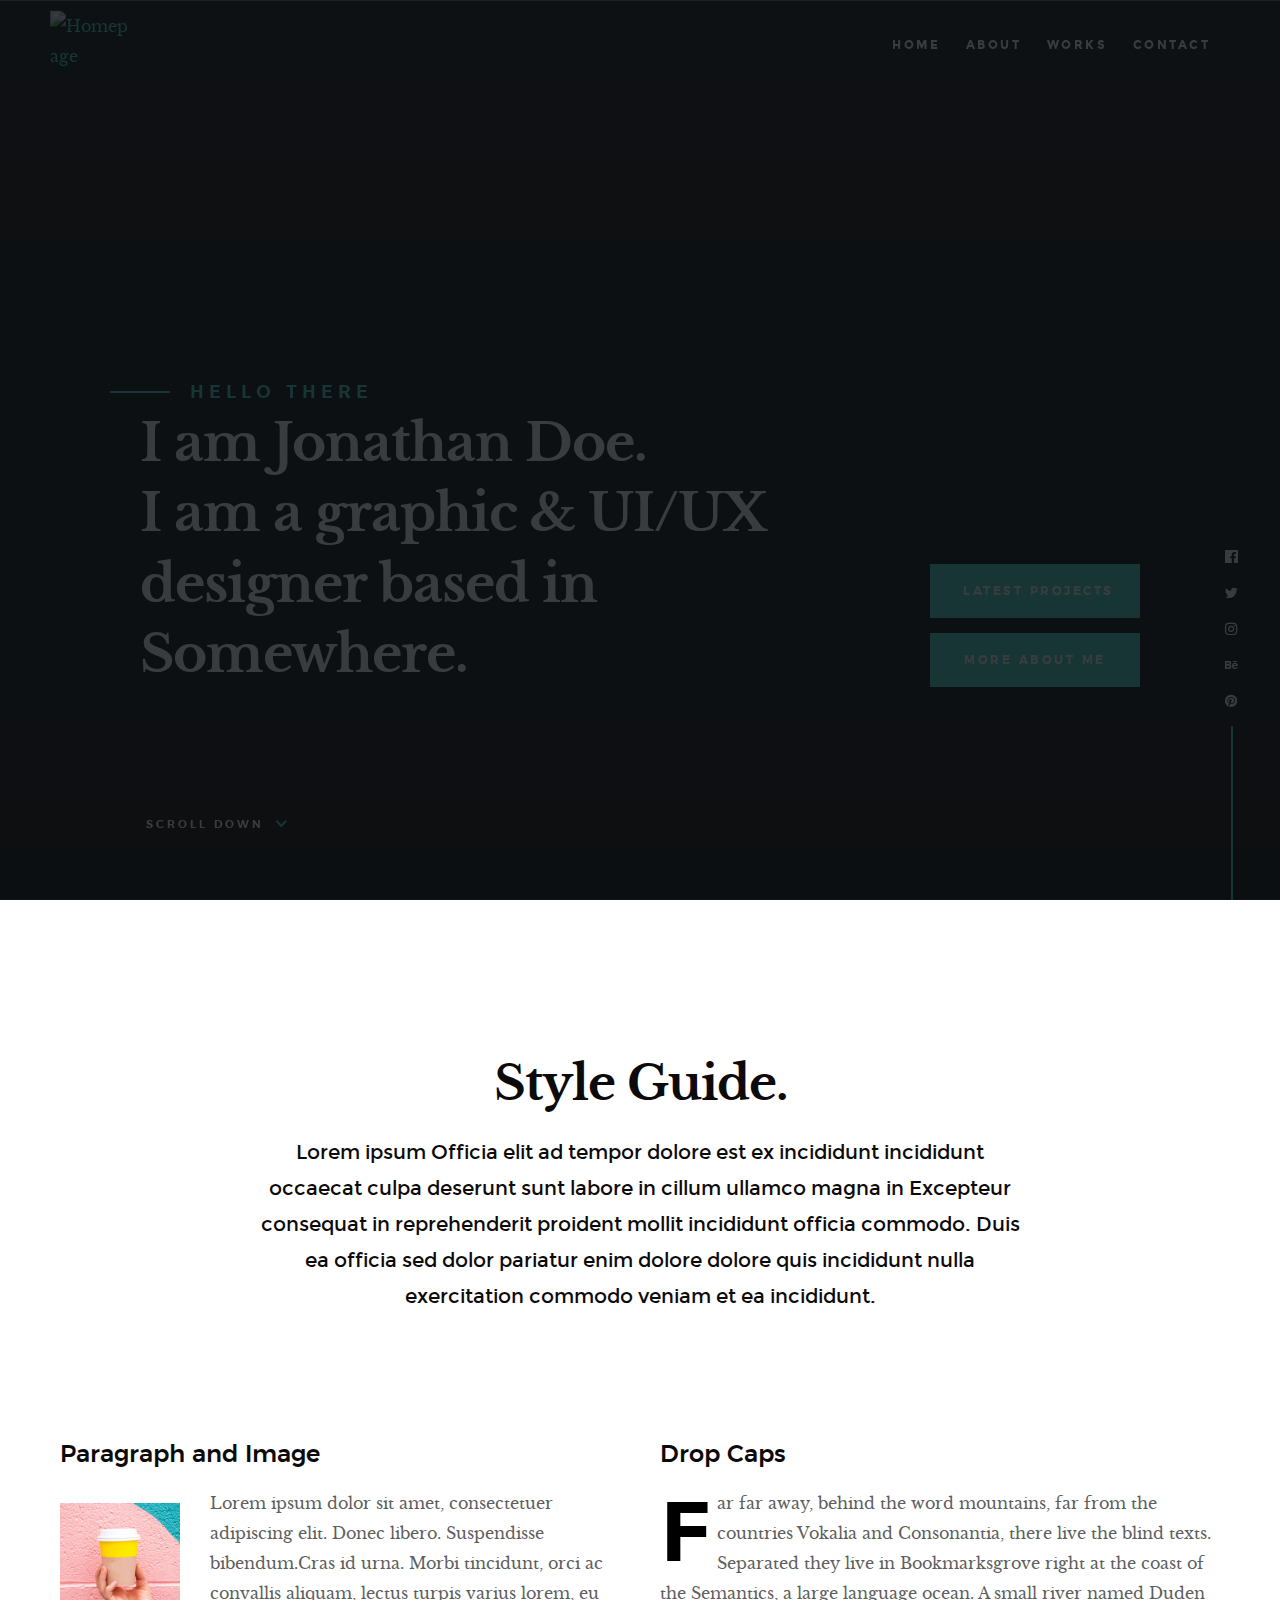
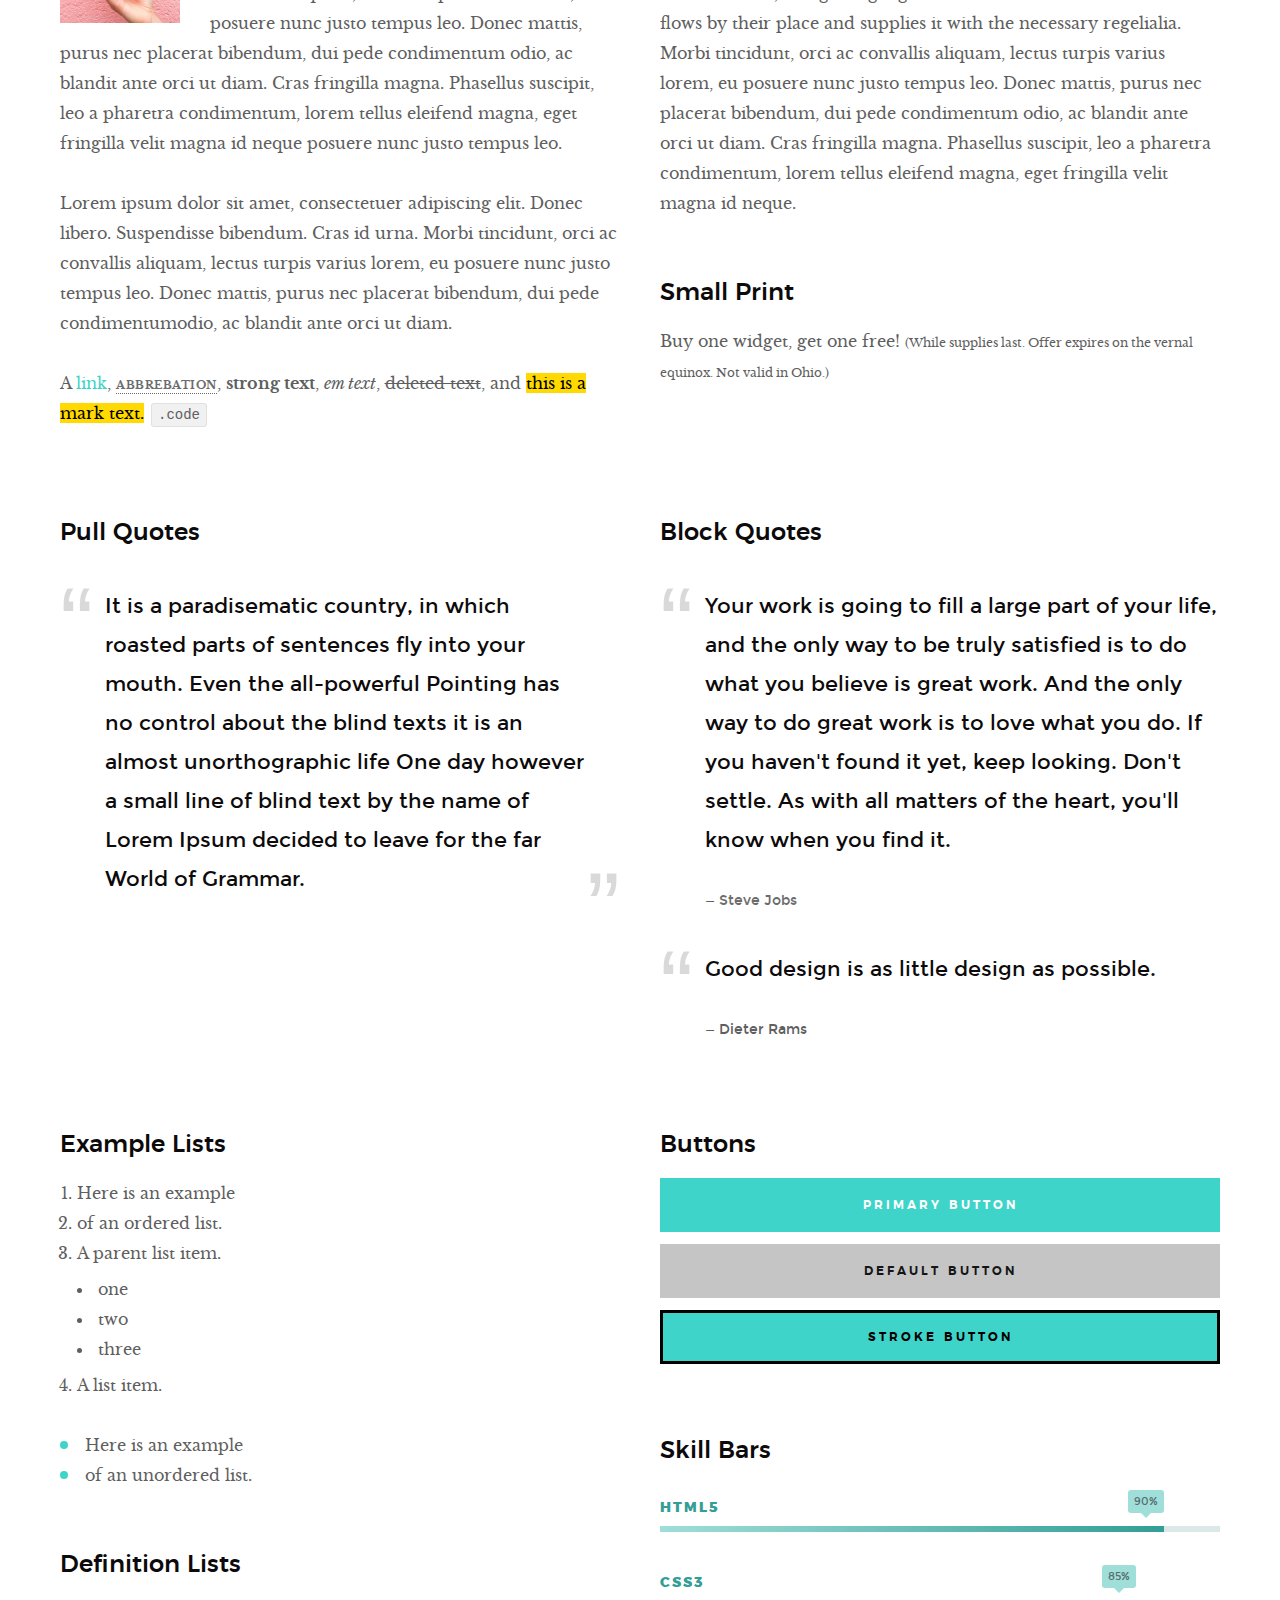
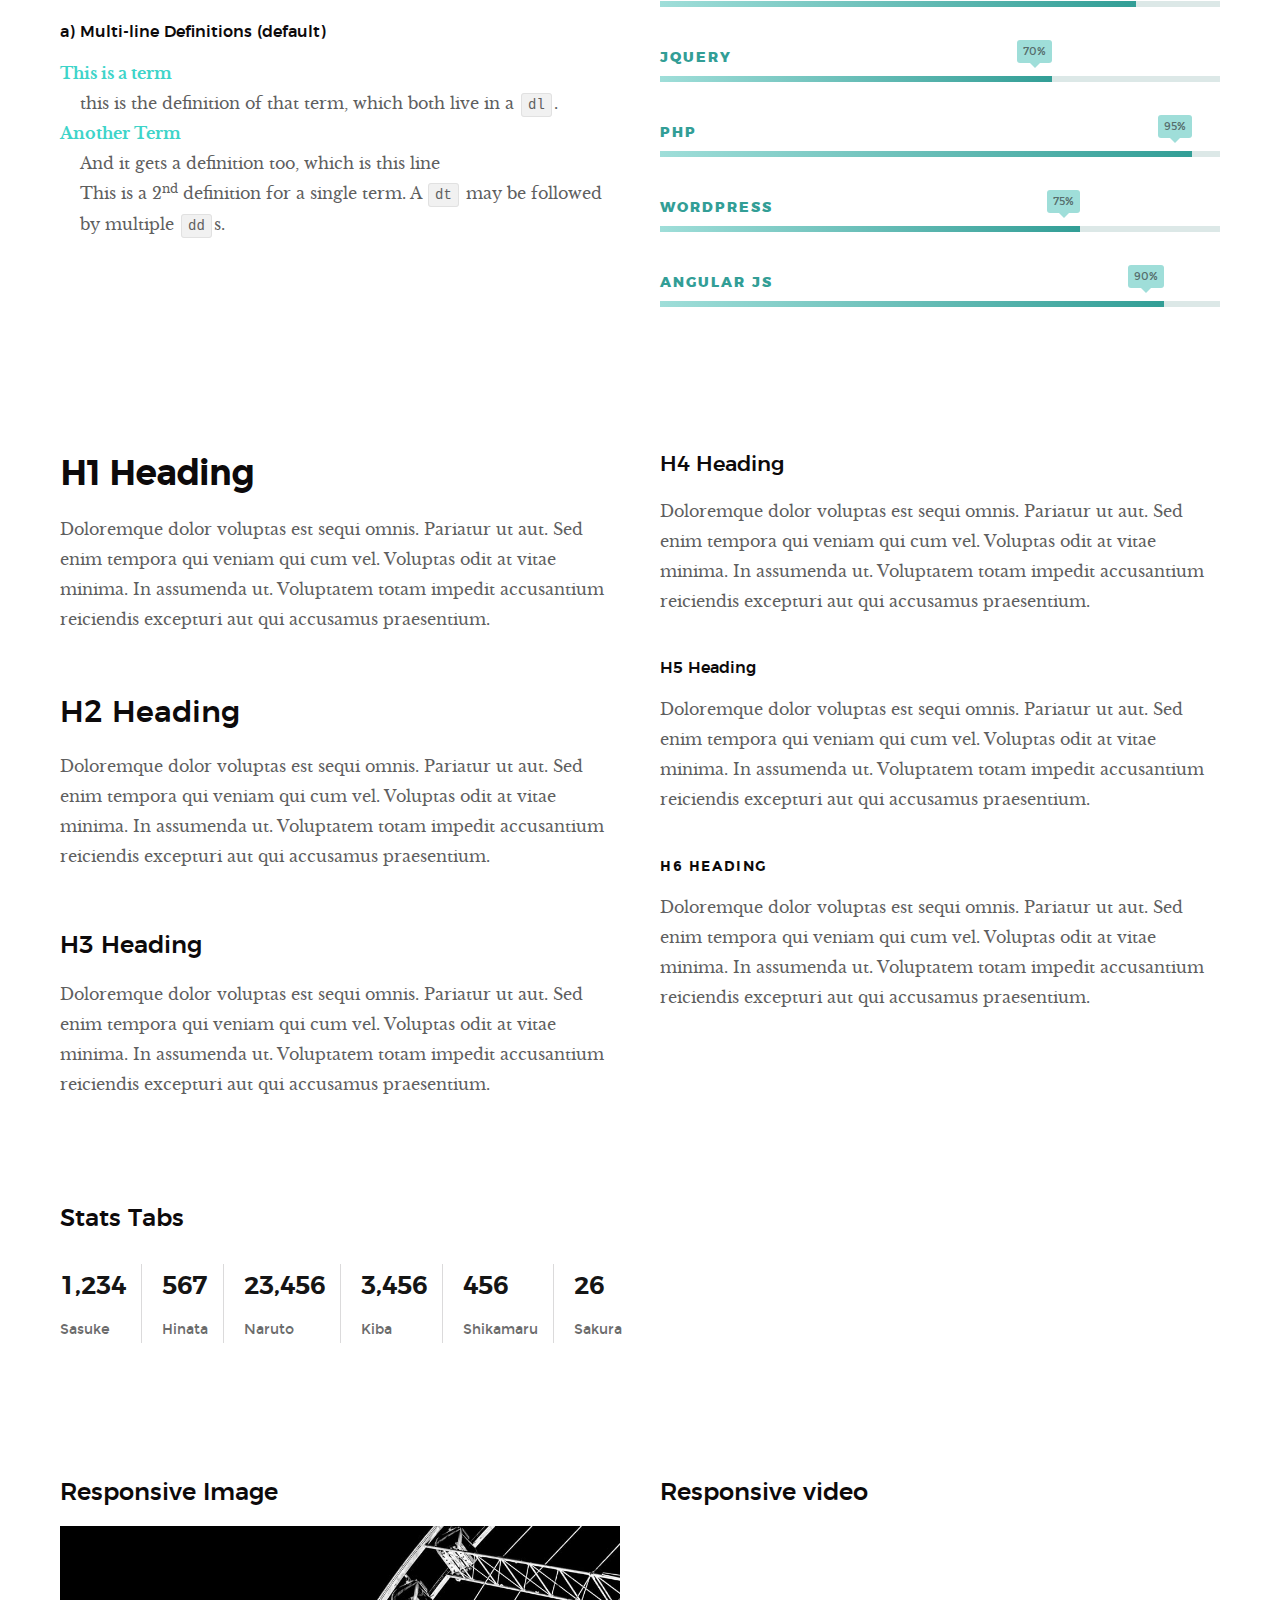
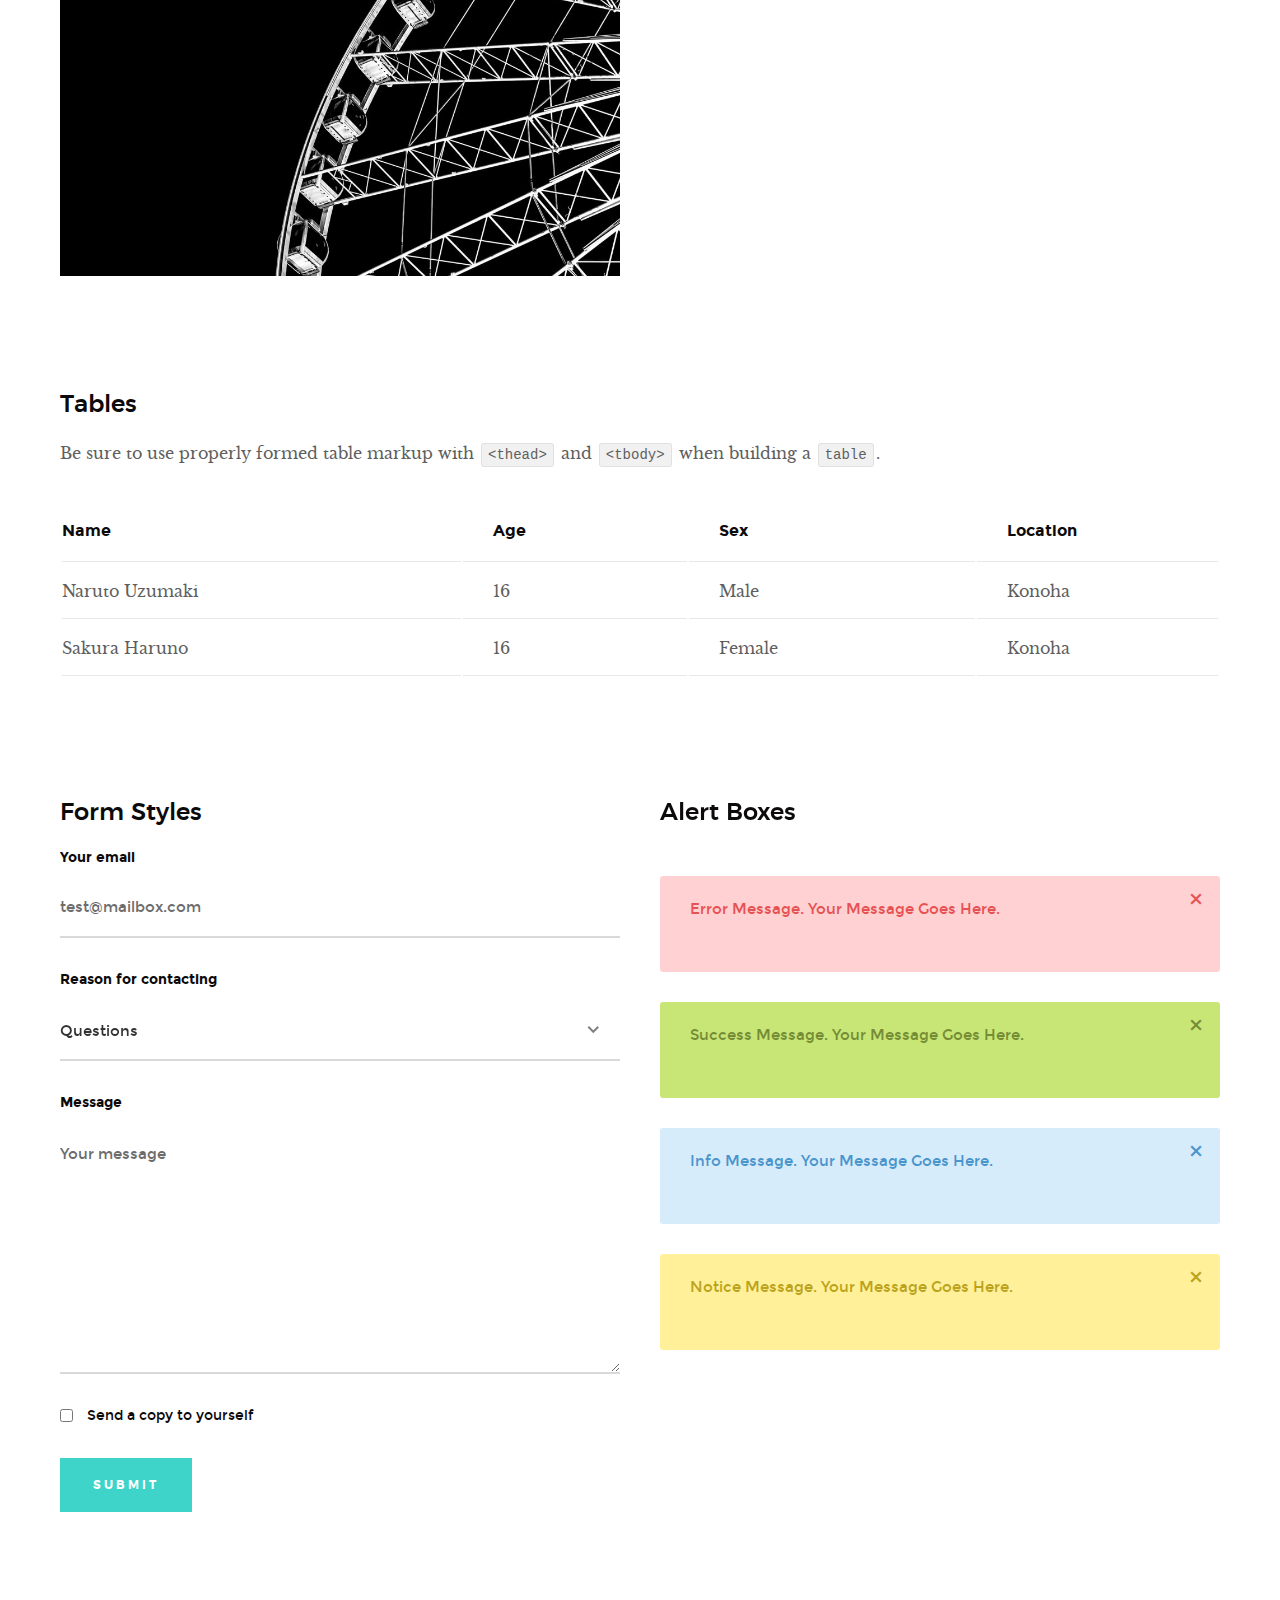
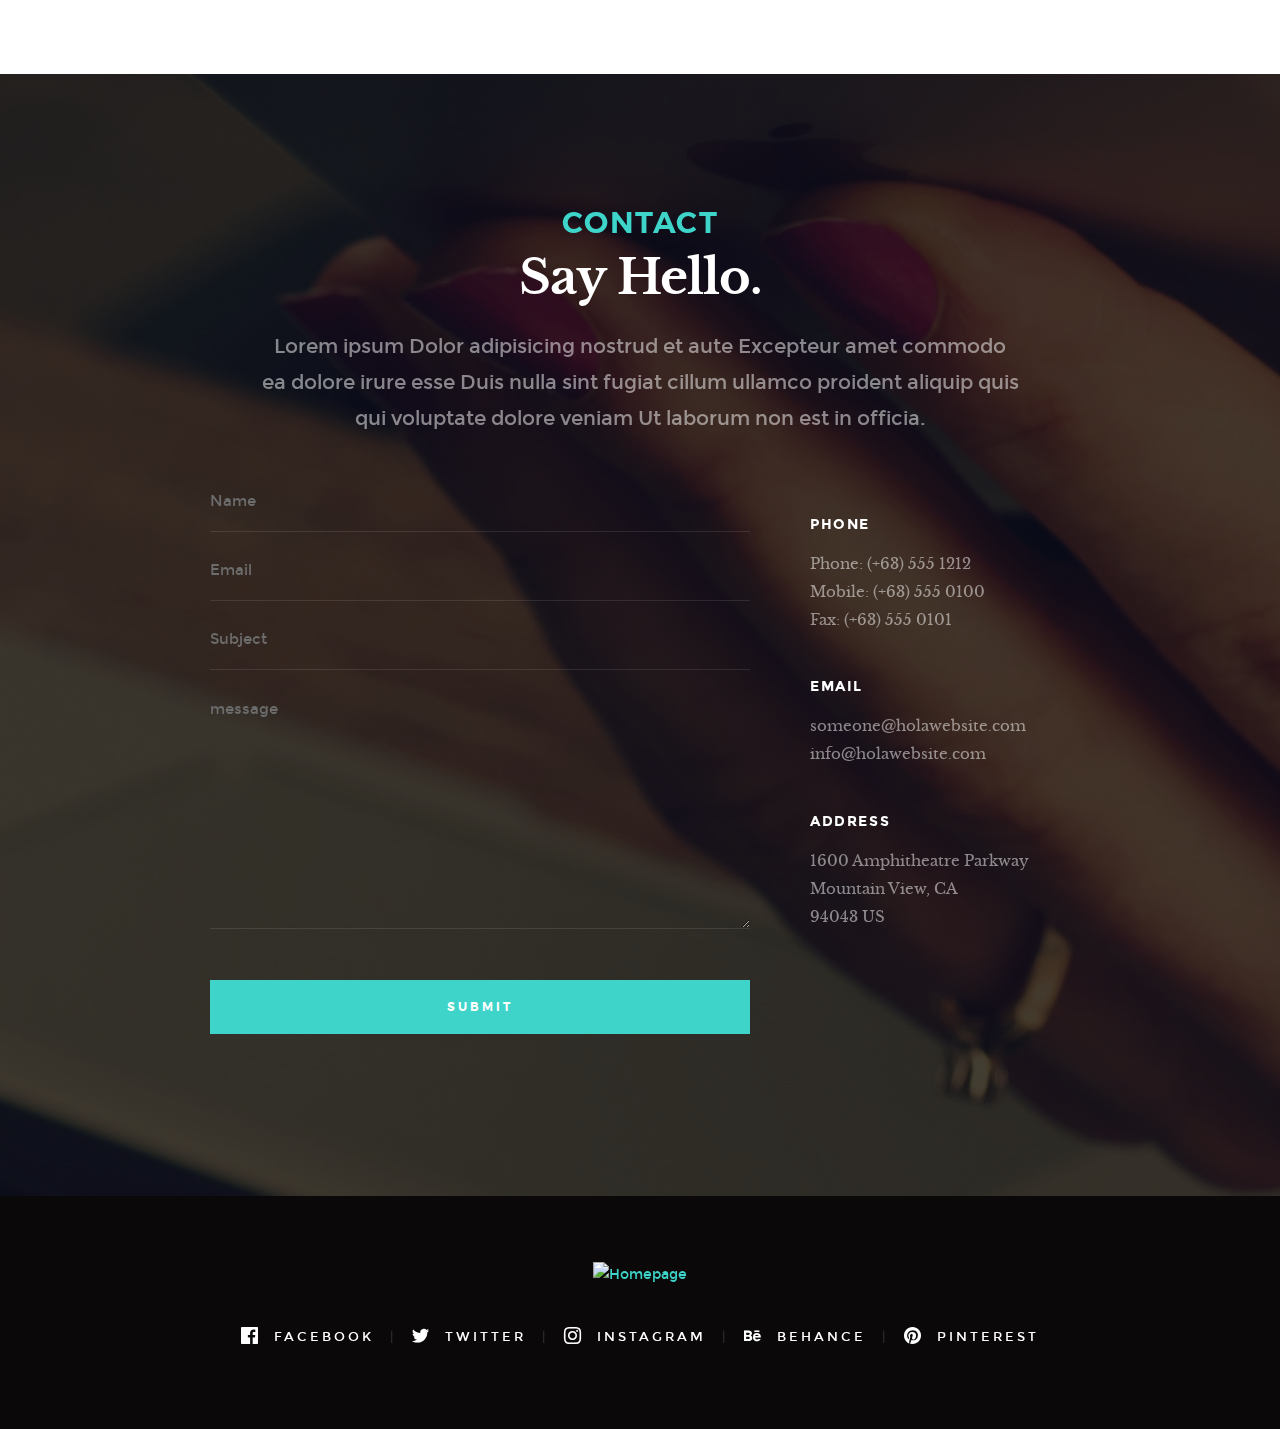
==== commit 323b4954: "actualizando portafolio" ====
--- a/styles.html
+++ b/styles.html
@@ -1,10 +1,5 @@
 <!DOCTYPE html>
-<!--[if lt IE 9 ]><html class="no-js oldie" lang="en"> <![endif]-->
-<!--[if IE 9 ]><html class="no-js oldie ie9" lang="en"> <![endif]-->
-<!--[if (gte IE 9)|!(IE)]><!-->
 <html class="no-js" lang="en">
-<!--<![endif]-->
-
 <head>
 
     <!--- basic page needs
